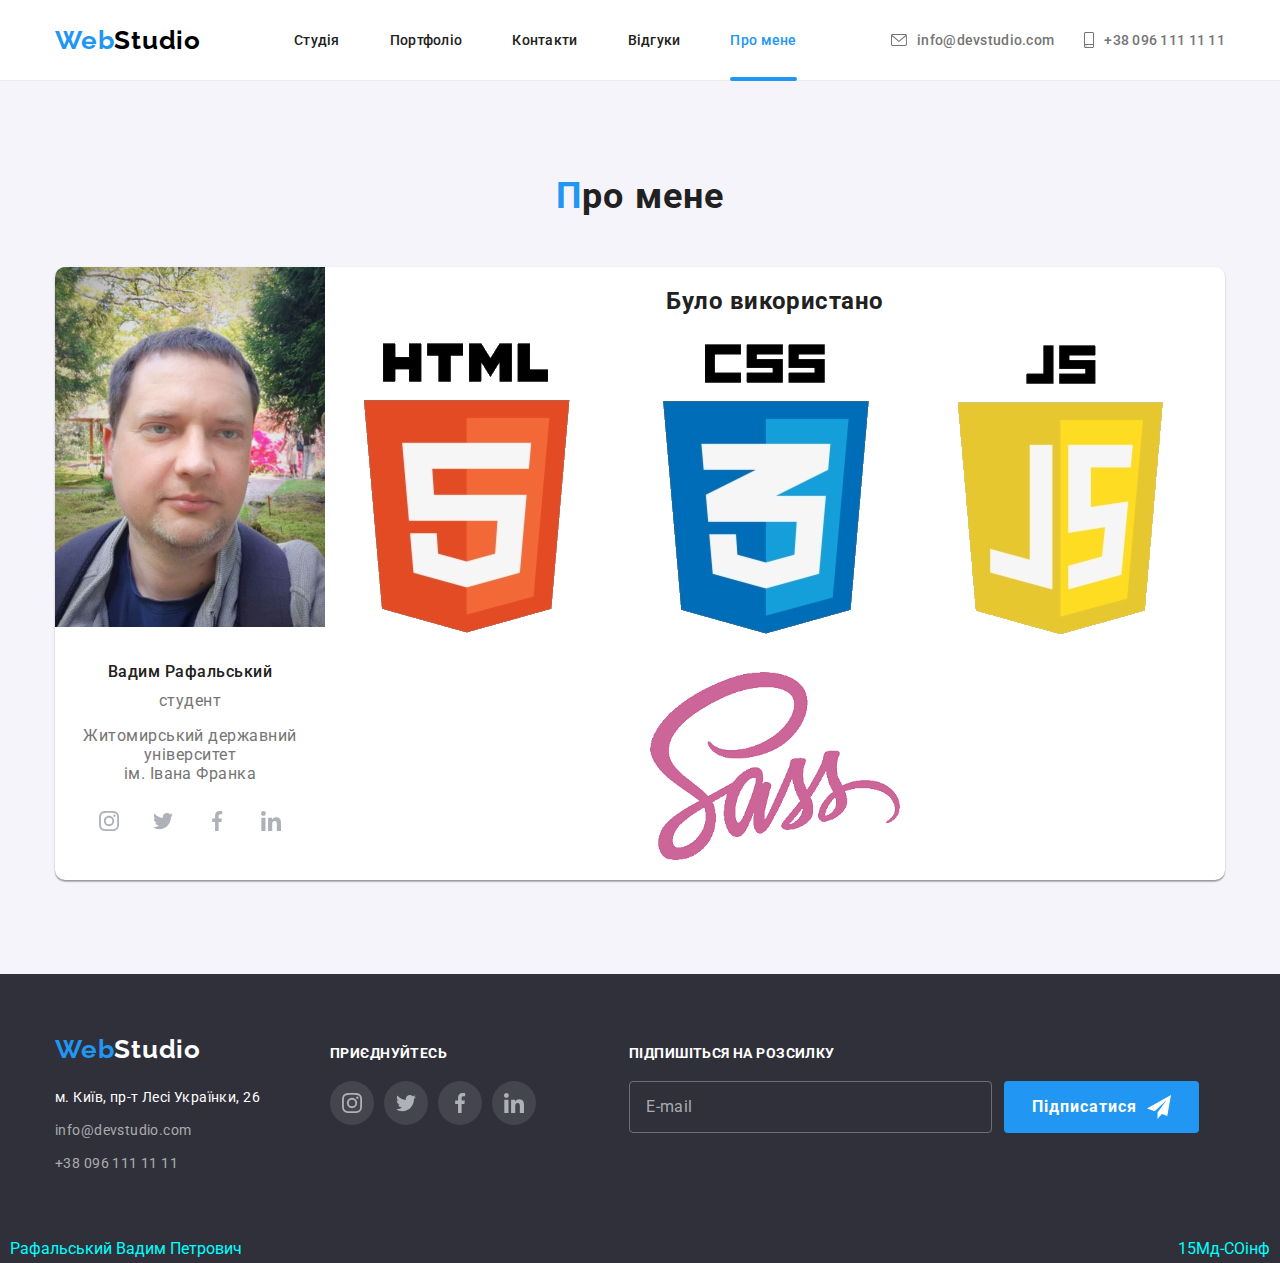
==== about_me.html @ 5082756a "1" ====
<!DOCTYPE html>
<html lang="ru">
  <head>
    <meta charset="UTF-8" />
    <meta http-equiv="X-UA-Compatible" content="IE=edge" />
    <meta name="viewport" content="width=device-width, initial-scale=1.0" />
    <title>Document</title>
    <link rel="preconnect" href="https://fonts.googleapis.com" />
    <link rel="preconnect" href="https://fonts.gstatic.com" crossorigin />
    <link
      href="https://fonts.googleapis.com/css2?family=Raleway:wght@700&family=Roboto:wght@400;500;700;900&display=swap"
      rel="stylesheet"
    />

    <link
      rel="stylesheet"
      href="https://cdn.jsdelivr.net/npm/modern-normalize@1.1.0/modern-normalize.css"
    />
    <link rel="stylesheet" href="./css/main.min.css" />
  </head>

  <body>
    <!--========================================== HEADER===========================================-->

    <header class="page-header">
      <!--================================== NAVIGATION ==================================-->

      <div class="container container__page-header">
        <nav class="page-nav">
          <a class="logo logo__page-header" href="/"
            >Web<span class="logo__header-color">Studio</span></a
          >
          <ul class="menu">
            <li class="menu__item">
              <a class="menu__link" href="./index.html"> Студія </a>
            </li>
            <li class="menu__item">
              <a class="menu__link" href="./portfolio.html" target="_self"> Портфоліо </a>
            </li>
            <li class="menu__item">
              <a class="menu__link" href="/contacts.html" target="_self"> Контакти </a>
            </li>
            <li class="menu__item">
              <a class="menu__link" href="/review.html" target="_self"> Відгуки </a>
            </li>
            <li class="menu__item">
              <a class="menu__link menu__link_current" href="/about_me.html" target="_self">
                Про мене
              </a>
            </li>
          </ul>
        </nav>

        <button type="button" class="mobile-menu-open" data-menu-open>
          <svg class="mobile-menu-open-icon" height="40" width="40">
            <use href="./images/icon.svg#icon-menu-burger"></use>
          </svg>
        </button>

        <ul class="contact">
          <li class="contact__item">
            <a class="contact__link" href="mailto:info@devstudio.com">
              <svg class="contact__icon" height="12" width="16">
                <use href="./images/icon.svg#icon-envelope"></use>
              </svg>
              info@devstudio.com
            </a>
          </li>
          <li class="contact__item">
            <a class="contact__link" href="tel:+380961111111">
              <svg class="contact__icon" height="16" width="10">
                <use href="./images/icon.svg#icon-smartphone"></use>
              </svg>
              +38 096 111 11 11
            </a>
          </li>
        </ul>
      </div>

      <!--===================================== MOBILE MENU =====================================-->

      <div class="mobile-menu" data-menu>
        <div class="container mobile-menu__container">
          <button class="mobile-menu__close-btn" data-menu-close>
            <svg class="mobile-menu__close-icon" width="40" height="40">
              <use href="./images/icon.svg#icon-close-modal"></use>
            </svg>
          </button>

          <ul class="mobile-menu-nav">
            <li class="mobile-menu-nav__item">
              <a class="mobile-menu-nav__link" href="./index.html">Студия</a>
            </li>
            <li class="mobile-menu-nav__item">
              <a class="mobile-menu-nav__link" href="./portfolio.html" target="_self">Портфоліо</a>
            </li>
            <li class="mobile-menu-nav__item">
              <a class="mobile-menu-nav__link" href="./contacts.html" target="_self">Контакти</a>
            </li>
            <li class="mobile-menu-nav__item">
              <a class="mobile-menu-nav__link" href="./review.html" target="_self">Відгуки</a>
            </li>
            <li class="mobile-menu-nav__item">
              <a
                class="mobile-menu-nav__link mobile-menu-nav__link_current"
                href="./about_me.html"
                target="_self"
                >Про мене</a
              >
            </li>
          </ul>

          <div class="address-thumb">
            <ul class="mobile-menu-address">
              <li class="mobile-menu-address__item">
                <a
                  class="mobile-menu-address__link mobile-menu-address__link_tel"
                  href="tel:+380961111111"
                >
                  +38 096 111 11 11
                </a>
              </li>
              <li class="mobile-menu-address__item">
                <a
                  class="mobile-menu-address__link mobile-menu-address__link_email"
                  href="mailto:info@devstudio.com"
                >
                  info@devstudio.com
                </a>
              </li>
            </ul>

            <ul class="mobile-menu-social">
              <li class="mobile-menu-social__item">
                <a href="" class="mobile-menu-social__link"> Instagram </a>
              </li>
              <li class="mobile-menu-social__item">
                <a href="" class="mobile-menu-social__link"> Twitter </a>
              </li>
              <li class="mobile-menu-social__item">
                <a href="" class="mobile-menu-social__link"> Facebook </a>
              </li>
              <li class="mobile-menu-social__item">
                <a href="" class="mobile-menu-social__link"> LinkedIn </a>
              </li>
            </ul>
          </div>
        </div>
      </div>
    </header>

    <!--======================================== ABOUT_ME ========================================-->

    <section class="section section_bg-color">
      <div class="container">
        <h2 class="section-title section-title_margin-b">Про мене</h2>
        <div class="about-me-wrapper">
          <div class="about-me">
            <img class="about-me__img" src="./images/my_photo_min.jpg" alt="Игорь Демьяненко" />
            <div class="about-me__info">
              <h3 class="about-me__title">Вадим Рафальський</h3>
              <p class="about-me__text">студент</p>
              <p class="about-me__text">
                Житомирський державний університет <br />ім. Івана Франка
              </p>

              <ul class="social-list">
                <li class="social-list__item">
                  <a href="" class="social-list__link">
                    <svg class="social-list__icon" width="20" height="20">
                      <use href="./images/icon.svg#icon-instagram"></use>
                    </svg>
                  </a>
                </li>
                <li class="social-list__item">
                  <a href="" class="social-list__link">
                    <svg class="social-list__icon" width="20" height="20">
                      <use href="./images/icon.svg#icon-twitter"></use>
                    </svg>
                  </a>
                </li>
                <li class="social-list__item">
                  <a href="" class="social-list__link">
                    <svg class="social-list__icon" width="20" height="20">
                      <use href="./images/icon.svg#icon-facebook"></use>
                    </svg>
                  </a>
                </li>
                <li class="social-list__item">
                  <a href="" class="social-list__link">
                    <svg class="social-list__icon" width="20" height="20">
                      <use href="./images/icon.svg#icon-linkedin"></use>
                    </svg>
                  </a>
                </li>
              </ul>
            </div>
          </div>
          <div class="technologies">
            <h3 class="technologies__title">Було використано</h3>
            <ul class="technologies__list">
              <li class="technologies__item">
                <img src="./images/technologies_logo/HTML.png" alt="HTML" />
              </li>
              <li class="technologies__item">
                <img src="./images/technologies_logo/CSS.png" alt="CSS" />
              </li>
              <li class="technologies__item">
                <img src="./images/technologies_logo/JS.png" alt="JS" />
              </li>
              <li class="technologies__item">
                <img src="./images/technologies_logo/SASS.png" alt="SCSS" />
              </li>
            </ul>
          </div>
        </div>
      </div>
    </section>

    <!--================================================== footer ==================================================-->

    <footer class="page-footer">
      <div class="container footer">
        <div class="footer-thumb">
          <div class="address-container">
            <a class="logo logo__footer" href="/"
              >Web<span class="logo__footer-color">Studio</span></a
            >
            <address>
              <ul class="address-list">
                <li class="address-list__item">
                  <a
                    class="address-list__link address-list__link_color"
                    href="https://goo.gl/maps/aTcCXjE4qX92qrxGA"
                    >м. Київ, пр-т Лесі Українки, 26
                  </a>
                </li>
                <li class="address-list__item">
                  <a class="address-list__link" href="mailto:info@devstudio.com"
                    >info@devstudio.com</a
                  >
                </li>
                <li class="address-list__item">
                  <a class="address-list__link" href="tel:+380961111111">+38 096 111 11 11</a>
                </li>
              </ul>
            </address>
          </div>
          <div class="footer-social">
            <p class="footer-social__text">приєднуйтесь</p>
            <ul class="social-list">
              <li class="social-list__item">
                <a href="" class="social-list__link social-list__link_footer-bg-color">
                  <svg class="social-list__icon" width="20" height="20">
                    <use href="./images/icon.svg#icon-instagram"></use>
                  </svg>
                </a>
              </li>

              <li class="social-list__item">
                <a href="" class="social-list__link social-list__link_footer-bg-color">
                  <svg class="social-list__icon" width="20" height="20">
                    <use href="./images/icon.svg#icon-twitter"></use>
                  </svg>
                </a>
              </li>

              <li class="social-list__item">
                <a href="" class="social-list__link social-list__link_footer-bg-color">
                  <svg class="social-list__icon" width="20" height="20">
                    <use href="./images/icon.svg#icon-facebook"></use>
                  </svg>
                </a>
              </li>

              <li class="social-list__item">
                <a href="" class="social-list__link social-list__link_footer-bg-color">
                  <svg class="social-list__icon" width="20" height="20">
                    <use href="./images/icon.svg#icon-linkedin"></use>
                  </svg>
                </a>
              </li>
            </ul>
          </div>
        </div>
        <!-- ================================= subscribe-form ================================= -->

        <form class="subscribe-form" autocomplete="off">
          <label class="subscribe-form__desc" for="subscribe">Підпишіться на розсилку</label>
          <span class="subscribe-fild">
            <input
              class="subscribe-form__input"
              type="email"
              name="email-subscribe"
              id="subscribe"
              placeholder="E-mail"
            />
            <button class="subscribe-form__btn button" type="submit">Підписатися</button>
          </span>
        </form>
      </div>
    </footer>

    <div class="proofWrapper">
      <div class="proof">
        <p>Рафальський Вадим Петрович</p>
        <p>15Мд-СОінф</p>
      </div>
    </div>
    <script src="./js/mobile-menu.js"></script>
  </body>
</html>
---- css/main.min.css ----
:root{--font-family-primary: "Roboto", sans-serif;--font-family-secodary: "Raleway", sans-serif;--font-color-primary: #757575;--font-color-secondary: #212121;--font-color-footer: rgba(255, 255, 255, 0.6);--letter-spacing-priority: 0.03em;--color-white: #ffffff;--color-accent: #2196f3;--color-accent-hover: #188ce8;--color-logo: #000000;--color-icon-primary: #afb1b8;--background-color-secondary: #f5f4fa;--background-color-footer: #2f303a;--background-color-filter-btn: #f5f4fa;--standart-transition-time: 250ms;--standart-cubic-bezier: cubic-bezier(0.4, 0, 0.2, 1)}.visually-hidden{position:absolute;width:1px;height:1px;margin:-1px;padding:0;overflow:hidden;border:0;clip:rect(0 0 0 0)}body{font-family:var(--font-family-primary);color:var(--font-color-primary)}img{display:block;max-width:100%;height:auto}ul{margin:0;padding:0;list-style:none}a{text-decoration:none}h1,h2,h3,p{margin:0}.section{padding-top:60px;padding-bottom:60px}@media screen and (min-width: 1200px){.section{padding-top:94px;padding-bottom:94px}}@media screen and (max-width: 1199px){.section_padding-top{display:none}}@media screen and (min-width: 1200px){.section_padding-top{padding-top:0}}.section_bg-color{background-color:var(--background-color-secondary)}.section-title{font-size:28px;font-weight:700;line-height:1.1785714286;text-align:center;letter-spacing:var(--letter-spacing-priority);color:var(--font-color-secondary)}@media screen and (min-width: 1200px){.section-title{font-size:36px;line-height:1.1666666667}}.section-title::first-letter{color:var(--color-accent)}.section-title_margin-b{margin-bottom:30px}@media screen and (min-width: 1200px){.section-title_margin-b{margin-bottom:50px}}.container{padding:0 15px}@media screen and (min-width: 480px){.container{margin:0 auto;width:480px}}@media screen and (min-width: 768px){.container{width:768px}}@media screen and (min-width: 1200px){.container{width:1200px}}.hero__btn{transition-property:background-color;transition-duration:var(--standart-transition-time);transition-timing-function:var(--standart-cubic-bezier);padding-top:10px;padding-right:32px;padding-bottom:10px;padding-left:32px;border-radius:4px;border:0px;font-family:inherit;font-style:normal}.hero__btn:hover,.hero__btn:focus{background-color:var(--color-accent-hover)}.logo{font-family:var(--font-family-secodary);font-size:24px;font-weight:700;line-height:1.1666666667;letter-spacing:var(--letter-spacing-priority);color:var(--color-accent)}@media screen and (min-width: 1200px){.logo{font-size:26px;line-height:1.1923076923}}@media screen and (min-width: 1200px){.logo__page-header{margin-right:88px}}@media screen and (min-width: 768px){.logo__page-header{margin-right:30px}}@media screen and (min-width: 1200px){.logo__page-header{margin-right:93px}}.logo__footer{display:inline-block;margin-bottom:20px}.logo__header-color{color:var(--color-logo)}.logo__footer-color{color:var(--color-white)}@media screen and (max-width: 767px){.mobile-menu__container{position:relative;padding-top:48px;padding-left:40px;padding-bottom:48px;display:flex;flex-direction:column;justify-content:space-between;height:100%}.mobile-menu{position:fixed;height:100%;width:100%;padding-right:15px;padding-left:15px;max-height:796px;z-index:999;top:0;left:0;background-color:var(--color-white);box-shadow:0 0 0 100vmax rgba(0,0,0,.5);opacity:0;visibility:hidden;pointer-events:none;transition-property:opacity;transition-duration:var(--standart-transition-time);transition-timing-function:var(--standart-cubic-bezier)}.mobile-menu.is-open{opacity:1;visibility:visible;pointer-events:auto}.mobile-menu__close-btn{width:30px;height:30px;position:absolute;top:10px;right:15px;background-color:rgba(0,0,0,0);border:none;padding:0;line-height:0}.mobile-menu__close-icon{line-height:0;fill:var(--font-color-secondary)}.mobile-menu__close-icon:hover,.mobile-menu__close-icon:focus{fill:var(--color-accent)}.mobile-menu-nav{font-size:40px;font-weight:500;line-height:1.175;letter-spacing:.02em}.mobile-menu-nav__item:not(:last-child){margin-bottom:32px}.mobile-menu-nav__link{color:var(--font-color-secondary)}.mobile-menu-nav__link:hover,.mobile-menu-nav__link:focus{color:var(--color-accent)}.mobile-menu-nav__link_current{color:var(--color-accent)}.mobile-menu-address{margin-bottom:64px}.mobile-menu-address__item:not(:last-child){margin-bottom:32px}.mobile-menu-address__link_tel{font-size:34px;font-weight:500;line-height:1.1764705882;display:block;letter-spacing:.02em;color:var(--color-accent)}.mobile-menu-address__link_email{font-size:24px;font-weight:500;line-height:1.1666666667;display:block;letter-spacing:.02em;color:var(--font-color-primary)}.mobile-menu-social{display:flex;flex-wrap:wrap}.mobile-menu-social__item:not(:last-child){padding-right:10px}.mobile-menu-social__item:not(:first-child){padding-left:10px;border-left:1px solid rgba(33,33,33,.2)}.mobile-menu-social__link{font-size:18px;font-weight:500;line-height:1.2222222222;color:var(--color-accent)}}@media screen and (min-width: 768px){.mobile-menu{display:none}}.button{color:var(--color-white);background-color:var(--color-accent);font-size:16px;font-weight:700;line-height:1.875;letter-spacing:.06em;cursor:pointer}.backdrop{position:fixed;top:0;left:0;z-index:100;width:100%;height:100%;padding:15px;background-color:rgba(0,0,0,.2);transition-property:opacity,visibility;transition-duration:var(--standart-transition-time);transition-timing-function:var(--standart-cubic-bezier)}.backdrop.is-hidden{opacity:0;visibility:hidden;pointer-events:none}.modal-form{display:flex;flex-direction:column}.modal-form__text{margin-bottom:12px;text-align:center;letter-spacing:var(--letter-spacing-priority);color:var(--font-color-secondary);font-size:20px;font-weight:700;line-height:1.5}@media screen and (min-width: 1200px){.modal-form__text{font-size:20px;line-height:1.15}}.modal-form__desc{display:block;font-size:12px;font-weight:400;line-height:1.1666666667;letter-spacing:.01em;margin-bottom:4px}.modal-form__fild{margin-bottom:10px}.modal-form__fild:nth-of-type(4){margin-bottom:20px}.modal-form-input-wrapper{position:relative}.modal-form__input{padding-right:16px;padding-left:42px;width:100%;height:40px;border:1px solid rgba(33,33,33,.2);border-radius:4px;transition-property:border-color;transition-duration:var(--standart-transition-time);transition-timing-function:var(--standart-cubic-bezier)}.modal-form__input:focus{outline:none;border-color:var(--color-accent)}.modal-form__icon{position:absolute;left:12px;top:50%;transform:translateY(-50%);fill:var(--font-color-secondary);transition-property:fill;transition-duration:var(--standart-transition-time);transition-timing-function:var(--standart-cubic-bezier)}.modal-form__input:focus+.modal-form__icon{fill:var(--color-accent)}.modal-form__massage{display:block;padding:12px 16px;resize:none;width:100%;height:120px;border:1px solid rgba(33,33,33,.2);border-radius:4px;font-size:14px;font-weight:400;line-height:1.1428571429;letter-spacing:.01em;transition-property:border-color;transition-duration:var(--standart-transition-time);transition-timing-function:var(--standart-cubic-bezier)}.modal-form__massage:focus{border-color:var(--color-accent);outline:none}.modal-form__massage::placeholder{font-size:14px;font-weight:400;line-height:1.1428571429;letter-spacing:.01em;color:rgba(117,117,117,.5)}.modal-form__check-desc{display:flex;justify-content:center;align-items:center;margin-bottom:30px;font-size:12px;font-weight:400;line-height:1.1666666667;letter-spacing:var(--letter-spacing-priority)}@media screen and (min-width: 1200px){.modal-form__check-desc{font-size:14px;line-height:1.7142857143}}.modal-form__check-desc::before{display:block;width:16px;height:15px;border:2px solid var(--font-color-secondary);border-radius:2px;margin-right:7px;cursor:pointer;content:"";transition-property:border-color;transition-property:background-color;transition-duration:var(--standart-transition-time);transition-timing-function:var(--standart-cubic-bezier)}.modal-form__check:checked+.modal-form__check-desc::before{border-color:var(--color-accent);background-color:var(--color-accent);background-image:url("../images/icon-check-modal.svg");background-size:contain;background-repeat:no-repeat;background-position:center center}.modal-form__check:focus+.modal-form__check-desc::before{outline:1px solid #212121}.modal-form__policy-link{color:var(--color-accent);text-decoration:underline}.modal-form__submit{align-self:center;padding:10px 55px;border:0px;border-radius:4px;box-shadow:0px 4px 4px rgba(0,0,0,.15);transition-property:background-color;transition-duration:var(--standart-transition-time);transition-timing-function:var(--standart-cubic-bezier)}.modal-form__submit:hover{background-color:var(--color-accent-hover)}.modal{position:absolute;top:50%;left:50%;transform:translate(-50%, -50%);padding:40px;width:95%;height:100%;max-height:609px;background-color:#fff}@media screen and (min-width: 480px){.modal{width:450px}}@media screen and (min-width: 1200px){.modal{width:528px}}.modal-close-btn{display:flex;justify-content:center;align-items:center;position:absolute;top:8px;right:8px;width:30px;height:30px;border-radius:50%;background-color:rgba(0,0,0,0);border:1px solid rgba(0,0,0,.1)}.modal-close-btn__icon{transition-property:fill;transition-duration:var(--standart-transition-time);transition-timing-function:var(--standart-cubic-bezier)}.modal-close-btn:hover .modal-close-btn__icon{fill:var(--color-accent)}.social-list{display:flex;justify-content:center;gap:10px}.social-list__item{height:44px;width:44px}.social-list__link{display:flex;justify-content:center;align-items:center;width:100%;height:100%;background-color:inherit;transition-property:background-color;transition-duration:var(--standart-transition-time);transition-timing-function:var(--standart-cubic-bezier);border:none;border-radius:50%}.social-list__link:hover,.social-list__link:focus{background-color:var(--color-accent)}.social-list__icon{fill:var(--color-icon-primary);transition-property:fill;transition-duration:var(--standart-transition-time);transition-timing-function:var(--standart-cubic-bezier)}.social-list__link:hover .social-list__icon,.social-list__link:focus .social-list__icon{fill:var(--color-white)}.social-list__link_footer-bg-color{background:rgba(255,255,255,.1)}.page-header{border-bottom:1px solid #ececec}@media screen and (min-width: 768px){.page-header{font-size:14px;font-weight:500;line-height:1.1428571429;letter-spacing:.02em}}@media screen and (max-width: 767px){.container__page-header{display:flex;align-items:center;justify-content:space-between;padding-top:10px;padding-bottom:10px}}@media screen and (min-width: 768px){.container__page-header{display:flex;align-items:center;justify-content:space-between}}@media screen and (min-width: 768px){.page-nav{display:flex;align-items:center}}@media screen and (max-width: 767px){.menu{display:none}}@media screen and (min-width: 768px){.menu{display:flex}}@media screen and (min-width: 768px){.menu__item:not(:last-child){margin-right:20px}}@media screen and (min-width: 1200px){.menu__item:not(:last-child){margin-right:50px}}@media screen and (min-width: 768px){.menu__link{display:block;padding-top:32px;padding-bottom:32px;transition-property:color;transition-duration:var(--standart-transition-time);transition-timing-function:var(--standart-cubic-bezier);color:var(--font-color-secondary)}.menu__link:hover,.menu__link:focus{color:var(--color-accent)}}@media screen and (min-width: 768px){.menu__link_current{position:relative;color:var(--color-accent)}.menu__link_current::before{content:"";position:absolute;width:100%;height:4px;left:0;bottom:-1px;border-radius:2px;background-color:var(--color-accent)}}.mobile-menu-open{background-color:rgba(0,0,0,0);border:none;padding:0}@media screen and (max-width: 767px){.mobile-menu-open-icon{line-height:0;fill:var(--font-color-secondary)}.mobile-menu-open-icon:hover,.mobile-menu-open-icon:focus{fill:var(--color-accent)}}@media screen and (min-width: 768px){.mobile-menu-open-icon{display:none}}@media screen and (max-width: 767px){.contact{display:none}}@media screen and (min-width: 1200px){.contact{display:flex}}@media screen and (min-width: 768px)and (max-width: 1199px){.contact__item:not(:last-child){margin-bottom:10px}}@media screen and (min-width: 1200px){.contact__item:not(:last-child){margin-right:30px;height:12px}}@media screen and (min-width: 768px){.contact__link{display:flex;align-items:center;color:var(--font-color-primary);transition-property:color;transition-duration:var(--standart-transition-time);transition-timing-function:var(--standart-cubic-bezier)}.contact__link:hover,.contact__link:focus{color:var(--color-accent)}}@media screen and (min-width: 768px){.contact__icon{fill:currentColor;margin-right:10px}}.hero{text-align:center;padding-top:118px;padding-bottom:118px;height:400px;max-width:1600px;margin-left:auto;margin-right:auto;background-position:center;background-repeat:no-repeat;background-color:#2f303a;background-size:cover;background-image:linear-gradient(to right, rgba(47, 48, 58, 0.4), rgba(47, 48, 58, 0.4)),url(../images/tel/Hero/img.jpg)}@media screen and (min-device-pixel-ratio: 2)and (max-width: 767px),screen and (min-resolution: 192dpi)and (max-width: 767px),screen and (min-resolution: 2dppx)and (max-width: 767px){.hero{background-image:linear-gradient(to right, rgba(47, 48, 58, 0.4), rgba(47, 48, 58, 0.4)),url(../images/tel/Hero/img@2x.jpg)}}@media screen and (min-width: 768px){.hero{background-image:linear-gradient(to right, rgba(47, 48, 58, 0.4), rgba(47, 48, 58, 0.4)),url(../images/tab/Hero/img.jpg)}}@media screen and (min-width: 768px)and (min-device-pixel-ratio: 2),screen and (min-width: 768px)and (min-resolution: 192dpi),screen and (min-width: 768px)and (min-resolution: 2dppx){.hero{background-image:linear-gradient(to right, rgba(47, 48, 58, 0.4), rgba(47, 48, 58, 0.4)),url(../images/tab/Hero/img@2x.jpg)}}@media screen and (min-width: 1200px){.hero{padding-top:200px;padding-bottom:200px;height:600px;background-image:linear-gradient(to right, rgba(47, 48, 58, 0.4), rgba(47, 48, 58, 0.4)),url(../images/desk/Hero/img.jpg)}}@media screen and (min-width: 1200px)and (min-device-pixel-ratio: 2),screen and (min-width: 1200px)and (min-resolution: 192dpi),screen and (min-width: 1200px)and (min-resolution: 2dppx){.hero{background-image:linear-gradient(to right, rgba(47, 48, 58, 0.4), rgba(47, 48, 58, 0.4)),url(../images/desk/Hero/img@2x.jpg)}}.hero__title{margin-bottom:30px;font-size:26px;font-weight:900;line-height:1.6153846154;letter-spacing:.06em;text-transform:uppercase;color:var(--color-white)}@media screen and (min-width: 1200px){.hero__title{font-size:44px;line-height:1.3636363636}}@media screen and (min-width: 768px){.benefits-list{display:flex;flex-wrap:wrap;gap:30px}}.benefits-list__wrapper{display:flex;justify-content:center;padding:25px 0;margin-bottom:30px;border-radius:4px;background-color:var(--background-color-secondary)}@media screen and (max-width: 767px){.benefits-list__item:not(:last-child){margin-bottom:30px}}@media screen and (min-width: 768px){.benefits-list__item{flex-basis:calc((100% - 30px)/2)}}@media screen and (min-width: 1200px){.benefits-list__item{flex-basis:calc((100% - 90px)/4)}}.benefits-list__icon{width:70px;height:70px}.benefits-list__title{margin-bottom:10px;color:var(--font-color-secondary);font-size:14px;line-height:1.1428571429;letter-spacing:var(--letter-spacing-priority);text-transform:uppercase}@media screen and (max-width: 767px){.benefits-list__title{text-align:center}}.benefits-list__text{font-size:14px;line-height:1.7142857143;letter-spacing:var(--letter-spacing-priority)}@media screen and (min-width: 1200px){.doing-list{display:flex}.doing-list__item{position:relative}.doing-list__item:not(:last-child){margin-right:30px}.doing-list__text{display:flex;justify-content:center;align-items:center;position:absolute;width:100%;height:70px;left:0;bottom:0;font-size:14px;line-height:1.1428571429;letter-spacing:var(--letter-spacing-priority);text-transform:uppercase;color:var(--color-white);background-color:rgba(47,48,58,.8)}}@media screen and (min-width: 768px){.team-list{display:flex;flex-wrap:wrap;gap:30px}}@media screen and (max-width: 767px){.team-list__item:not(:last-child){margin-bottom:30px}}.team-list__item{background-color:var(--color-white);box-shadow:0px 1px 3px rgba(0,0,0,.12),0px 1px 1px rgba(0,0,0,.14),0px 2px 1px rgba(0,0,0,.2);border-radius:0px 0px 4px 4px}@media screen and (min-width: 768px){.team-list__item{flex-basis:calc((100% - 30px)/2)}}@media screen and (min-width: 1200px){.team-list__item{flex-basis:calc((100% - 90px)/4)}}.team-list__info{padding-top:30px;padding-bottom:24px}@media screen and (min-width: 1200px){.team-list__info{padding-bottom:30px}}.team-list__title{margin-bottom:10px;text-align:center;font-size:16px;font-weight:500;line-height:1.1875;letter-spacing:var(--letter-spacing-priority);color:var(--font-color-secondary)}.team-list__text{margin-bottom:16px;text-align:center;font-size:16px;line-height:1.1875;letter-spacing:var(--letter-spacing-priority)}.client-list{display:flex;justify-content:space-between;flex-wrap:wrap;gap:30px}.client-list__item{flex-basis:calc((100% - 30px)/2)}@media screen and (min-width: 768px){.client-list__item{flex-basis:calc((100% - 60px)/3)}}@media screen and (min-width: 1200px){.client-list__item{flex-basis:calc((100% - 150px)/6)}}.client-list__link{display:flex;justify-content:center;align-items:center;padding:16px 0px;width:100%;border:1px solid var(--color-icon-primary);border-radius:4px;transition-property:border;transition-duration:var(--standart-transition-time);transition-timing-function:var(--standart-cubic-bezier)}.client-list__link:hover,.client-list__link:focus{border:1px solid var(--color-accent)}.client-list__icon{fill:var(--color-icon-primary);transition-property:fill;transition-duration:var(--standart-transition-time);transition-timing-function:var(--standart-cubic-bezier)}.client-list__link:hover .client-list__icon,.client-list__link:focus .client-list__icon{fill:var(--color-accent)}.page-footer{padding-top:60px;padding-bottom:60px;background-color:var(--background-color-footer)}@media screen and (min-width: 1200px){.footer{display:flex;align-items:baseline}}@media screen and (max-width: 1199px){.footer-social{text-align:center}}.footer-social__text{margin-bottom:20px;color:var(--color-white);font-size:14px;font-weight:700;line-height:1.1428571429;letter-spacing:var(--letter-spacing-priority);text-transform:uppercase}@media screen and (max-width: 1199px){.footer-thumb{margin-bottom:60px}}@media screen and (min-width: 768px)and (max-width: 1199px){.footer-thumb{display:flex;justify-content:space-around;align-items:baseline}}@media screen and (min-width: 1200px){.footer-thumb{display:flex;align-items:baseline;margin-right:93px}}@media screen and (max-width: 767px){.address-container{margin-bottom:60px}}@media screen and (max-width: 1199px){.address-container{text-align:center}}@media screen and (min-width: 1200px){.address-container{display:inline-block;margin-right:70px}}.address-list{font-style:normal;font-size:14px;line-height:1.7142857143;letter-spacing:var(--letter-spacing-priority);transition-property:color;transition-duration:var(--standart-transition-time);transition-timing-function:var(--standart-cubic-bezier)}@media screen and (max-width: 1199px){.address-list__item:not(:last-child){margin-bottom:8px}}@media screen and (min-width: 1200px){.address-list__item:not(:last-child){margin-bottom:9px}}.address-list__link{font-style:normal;font-size:14px;line-height:1.7142857143;letter-spacing:var(--letter-spacing-priority);color:var(--font-color-footer);transition-property:color;transition-duration:var(--standart-transition-time);transition-timing-function:var(--standart-cubic-bezier)}.address-list__link:hover,.address-list__link:focus{color:var(--color-accent)}.address-list__link_color{color:var(--color-white)}.address-list__link_color:hover,.address-list__link_color:focus{color:var(--color-accent)}@media screen and (max-width: 479px){.subscribe-form{width:100%}}@media screen and (min-width: 480px)and (max-width: 1199px){.subscribe-form{width:450px;margin:0 auto}}@media screen and (min-width: 1200px){.subscribe-form{width:570px}}.subscribe-form__desc{display:block;margin-bottom:20px;font-size:14px;font-weight:700;line-height:1.1428571429;letter-spacing:var(--letter-spacing-priority);text-transform:uppercase;color:var(--color-white)}@media screen and (max-width: 1199px){.subscribe-form__desc{text-align:center}}.subscribe-fild{width:100%}@media screen and (min-width: 1200px){.subscribe-fild{display:flex}}.subscribe-form__input{width:100%;padding:15px 16px;font-size:16px;font-weight:400;line-height:1.25;letter-spacing:var(--letter-spacing-priority);color:var(--color-white);background-color:inherit;border:1px solid rgba(255,255,255,.3);border-radius:4px}@media screen and (max-width: 1199px){.subscribe-form__input{margin-bottom:20px}}@media screen and (min-width: 1200px){.subscribe-form__input{margin-right:12px}}.subscribe-form__input::placeholder{font-size:16px;font-weight:400;line-height:1.25;letter-spacing:var(--letter-spacing-priority);color:rgba(255,255,255,.6)}.subscribe-form__btn{display:flex;align-items:center;padding:10px 28px;border:0;border-radius:4px}@media screen and (max-width: 1199px){.subscribe-form__btn{margin:0 auto}}.subscribe-form__btn::after{content:"";margin-left:10px;width:24px;height:24px;background-image:url(../images/send-icon.svg)}.proofWrapper{background-color:var(--background-color-footer)}.proof{display:flex;color:aqua;padding:5px 10px;justify-content:space-between}.filter-list{display:flex;justify-content:start;flex-wrap:wrap;gap:8px}@media screen and (min-width: 768px){.filter-list{justify-content:center}}@media screen and (max-width: 767px){.filter-list_margin-b{margin-bottom:40px}}@media screen and (min-width: 768px){.filter-list_margin-b{margin-bottom:30px}}@media screen and (min-width: 1200px){.filter-list_margin-b{margin-bottom:50px}}.filter-list__btn{padding:6px 22px;border:0;border-radius:4px;font-family:inherit;font-size:16px;font-weight:500;line-height:1.625;text-align:center;letter-spacing:var(--letter-spacing-priority);color:var(--font-color-secondary);background-color:var(--background-color-filter-btn);transition-property:background-color,color,box-shadow;transition-duration:var(--standart-transition-time);transition-timing-function:var(--standart-cubic-bezier);cursor:pointer}.filter-list__btn:hover,.filter-list__btn:focus{background-color:var(--color-accent);color:var(--color-white);box-shadow:0px 3px 1px rgba(0,0,0,.1),0px 1px 2px rgba(0,0,0,.08),0px 2px 2px rgba(0,0,0,.12)}@media screen and (min-width: 768px){.portfolio-list{display:flex;flex-wrap:wrap;gap:30px}}.portfolio-list__item{background-color:var(--color-white)}@media screen and (min-width: 768px){.portfolio-list__item{flex-basis:calc((100% - 30px)/2)}}@media screen and (min-width: 1200px){.portfolio-list__item{flex-basis:calc((100% - 60px)/3)}}@media screen and (max-width: 767px){.portfolio-list__item:not(:last-child){margin-bottom:30px}}.portfolio-list__link{display:flex;height:100%;flex-direction:column;color:var(--font-color-primary);transition-property:box-shadow;transition-duration:var(--standart-transition-time);transition-timing-function:var(--standart-cubic-bezier)}.portfolio-list__link:hover,.portfolio-list__link:focus{box-shadow:0px 1px 1px rgba(0,0,0,.12),0px 4px 4px rgba(0,0,0,.06),1px 4px 6px rgba(0,0,0,.16)}.portfolio-list__info{padding:20px 24px;border-right:1px solid #eee;border-left:1px solid #eee;border-bottom:1px solid #eee;flex-grow:1}.portfolio-list__title{margin-bottom:4px;font-size:18px;line-height:2;letter-spacing:.06em;color:var(--font-color-secondary)}.portfolio-list__text{font-size:16px;line-height:1.875;letter-spacing:var(--letter-spacing-priority)}.portfolio-img-wrapper{position:relative;overflow:hidden}.portfolio-list__overlay{position:absolute;top:0;right:0;width:100%;height:100%;overflow:auto;padding:77px 24px;transform:translateY(100%);transition-property:transform;transition-duration:var(--standart-transition-time);transition-timing-function:var(--standart-cubic-bezier);font-size:18px;line-height:1.5555555556;letter-spacing:var(--letter-spacing-priority);color:var(--color-white);background-color:rgba(33,150,243,.9)}@media screen and (min-width: 768px){.portfolio-list__overlay{padding-top:49px;padding-bottom:77px}}@media screen and (min-width: 1200px){.portfolio-list__overlay{padding-top:63px;padding-bottom:63px}}.portfolio-list__link:hover .portfolio-list__overlay,.portfolio-list__link:focus .portfolio-list__overlay{transform:translateY(0%)}.contacts-description{margin-bottom:50px;font-size:16px;line-height:1.875;letter-spacing:var(--letter-spacing-priority)}.contactsPage__item:not(:last-child){margin-bottom:30px}.contactsPage__item_title{margin-bottom:15px;color:var(--font-color-secondary)}.contactsPage__item_title::first-letter{color:var(--color-accent)}.contacts__list{padding-left:20px}.contacts__item:not(:last-child){margin-bottom:10px}.contacts__link{display:flex;align-items:center;color:var(--font-color-primary);transition-property:color;transition-duration:var(--standart-transition-time);transition-timing-function:var(--standart-cubic-bezier)}.contacts__link:hover,.contacts__link:focus{color:var(--color-accent)}.contacts__icon{fill:currentColor;margin-right:10px}@media screen and (min-width: 1200px){.reviewItem__wrapper{display:flex;gap:20px;flex-wrap:wrap;justify-content:space-around}}.reviewItem__inner{padding:0;border-radius:18px;box-shadow:0 2px 9px 0 rgba(0,0,0,.2);background-color:#fff;margin-bottom:20px}@media screen and (max-width: 1199px){.reviewItem__inner{margin-left:auto;margin-right:auto}}@media screen and (min-width: 1200px){.reviewItem__inner{flex-basis:calc((100% - 20px)/2)}}.reviewItem__top{display:flex;padding:30px 30px 17px}.reviewItem__logo{max-width:170px;min-width:170px;padding-right:20px}.reviewItem__logo img{max-width:100%;max-height:100px}a.reviewItem__name{color:#02917a;text-decoration:none;display:inline-block;position:relative;outline:none;transition:color .2s ease;transform:translateZ(0)}a.reviewItem__name::after{content:"";position:absolute;display:block;height:2px;bottom:0;width:0;transition:all .2s ease 0s;background:#02917a;left:0;right:0;margin-left:auto;margin-right:auto}a.reviewItem__name:hover::after{width:100%}.reviewItem__name{font-size:20px;font-weight:500;line-height:1.3;margin-bottom:1px}.reviewItem__theme{font-size:12px;line-height:1.83;color:#a1a1a1}.reviewItem__service{font-size:14px;line-height:1.57;color:#333;margin-top:14px;padding-top:14px;position:relative}.reviewItem__service::before{content:"";position:absolute;top:0;display:block;width:45px;border-top:solid 1px #e1e1e1}.reviewItem__tab-labels{display:flex}.reviewItem__tab:first-child.active{margin-left:-1px}.reviewItem__tab.active{color:#333;border-top:solid 1px #e1e1e1;border-left:solid 1px #e1e1e1;border-right:solid 1px #e1e1e1;border-top-left-radius:18px;border-top-right-radius:18px}.reviewItem__tab{font-size:14px;line-height:1.57;cursor:pointer}.reviewItem__tab span{display:block;position:relative;padding:17px 34px;background:#fff;text-transform:uppercase}@media screen and (max-width: 429px){.reviewItem__tab span{font-size:14px}}.reviewItem__tab.active>span{padding:6px 34px 27px;border-top-left-radius:10px;border-top-right-radius:10px;top:11px}@media screen and (max-width: 429px){.reviewItem__tab.active>span{top:11px}}.reviewItem__tab-contents{border-top:solid 1px #e1e1e1;border-radius:18px;padding:14px 27px}.reviewItem__tab-content.active{display:block}.reviewItem__text-review-author{font-size:14px;font-weight:500;margin-bottom:5px}.reviewItem__text-review-position{font-size:12px;color:#a1a1a1}.reviewItem__text-review-text::before{content:"";position:absolute;top:0;display:block;width:45px;border-top:solid 1px #e1e1e1}.reviewItem__text-review-text{font-size:14px;line-height:1.57;margin-top:12px;padding-top:15px;position:relative;max-height:260px;overflow-y:hidden}.about-me-wrapper{background-color:var(--color-white);box-shadow:0px 1px 3px rgba(0,0,0,.12),0px 1px 1px rgba(0,0,0,.14),0px 2px 1px rgba(0,0,0,.2);border-radius:10px}@media screen and (min-width: 1200px){.about-me-wrapper{display:flex}}@media screen and (min-width: 768px){.about-me-wrapper{display:flex}}@media screen and (min-width: 1200px){.about-me{max-width:270px}}@media screen and (min-width: 768px)and (max-width: 1199px){.about-me{max-width:354px}}@media screen and (min-width: 480px)and (max-width: 767px){.about-me{max-width:450px}}.about-me__img{border-top-left-radius:10px}@media screen and (max-width: 1199px){.about-me__img{border-top-right-radius:10px;width:300px}}@media screen and (max-width: 767px){.about-me__img{border-top-right-radius:10px;width:450px}}.about-me__info{padding:20px 5px}@media screen and (min-width: 1200px){.about-me__info{padding:35px 5px}}.about-me__title{margin-bottom:10px;text-align:center;font-size:16px;font-weight:500;line-height:1.1875;letter-spacing:var(--letter-spacing-priority);color:var(--font-color-secondary)}.about-me__text{margin-bottom:16px;text-align:center;font-size:16px;line-height:1.1875;letter-spacing:var(--letter-spacing-priority)}.technologies{padding-top:20px;font-size:16px;line-height:1.1875;letter-spacing:var(--letter-spacing-priority)}.technologies__title{font-size:24px;line-height:1.1666666667;text-align:center;color:var(--font-color-secondary)}@media screen and (min-width: 1200px){.technologies__title{display:block}}.technologies__list{display:flex;gap:30px}@media screen and (min-width: 1200px){.technologies__list{justify-content:space-around}}@media screen and (min-width: 768px){.technologies__list{flex-wrap:wrap;padding:20px;justify-content:space-around}}@media screen and (max-width: 767px){.technologies__list{flex-direction:column;align-items:center;padding:30px}}@media screen and (min-width: 1200px){.technologies__item{width:250px}}@media screen and (max-width: 1199px){.technologies__item{display:flex;align-items:center;width:150px}}/*# sourceMappingURL=main.min.css.map */
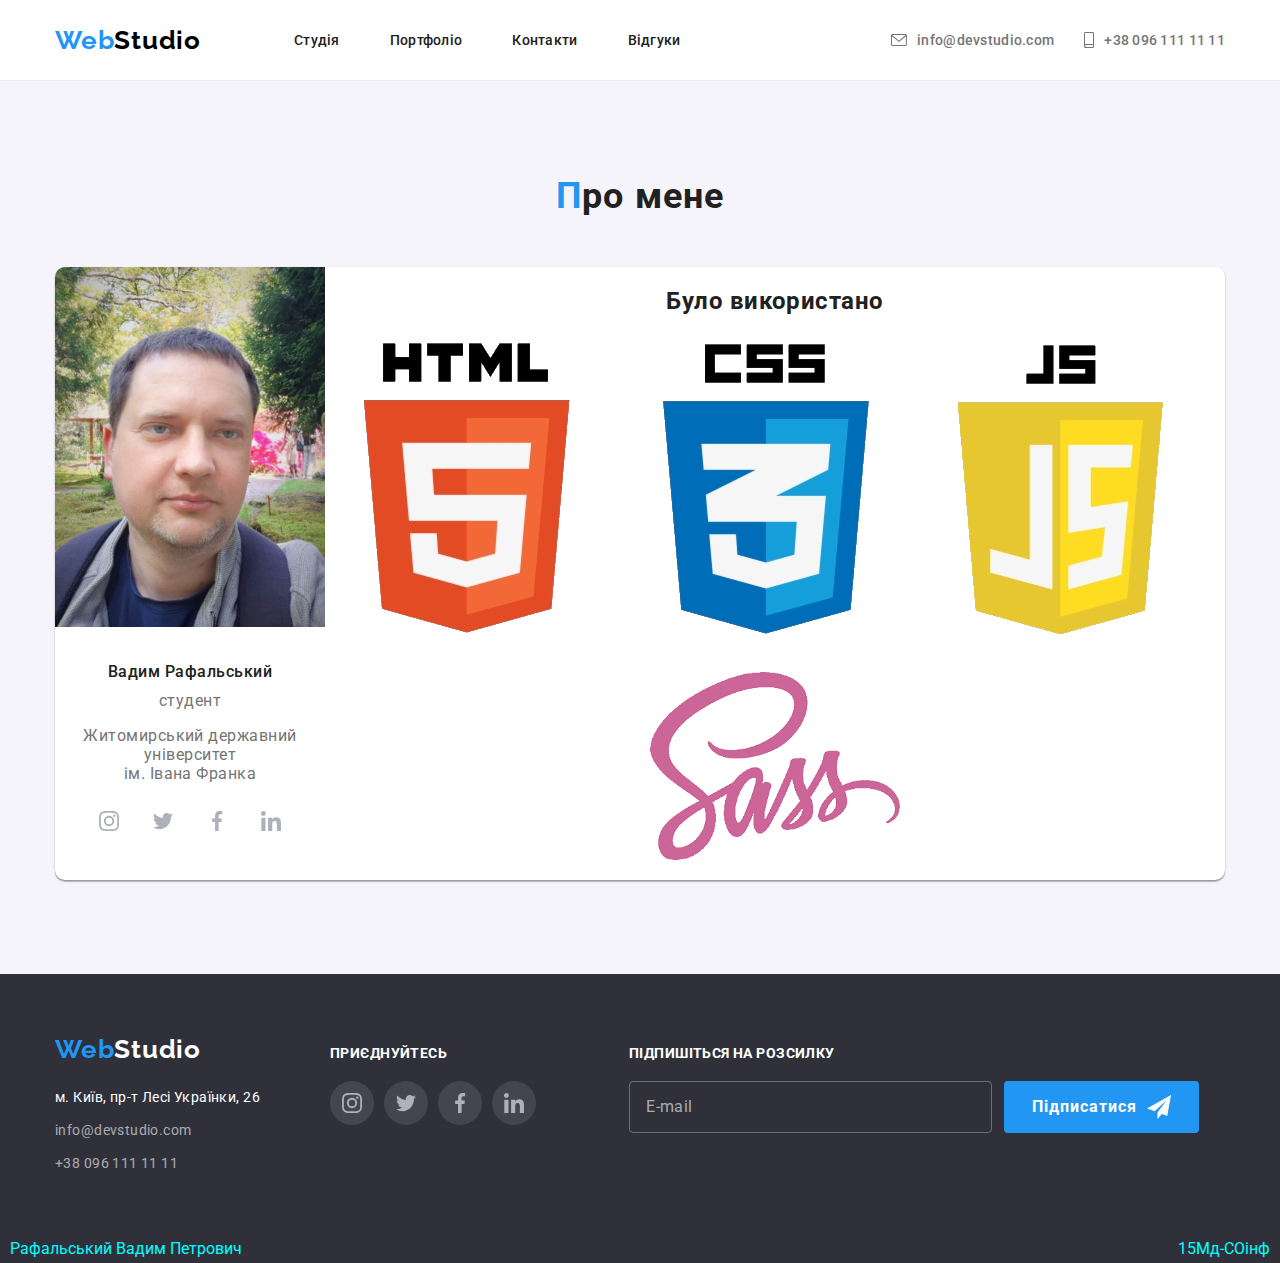
==== commit ec0f8780: "4" ====
--- a/about_me.html
+++ b/about_me.html
@@ -38,16 +38,16 @@
               <a class="menu__link" href="./portfolio.html" target="_self"> Портфоліо </a>
             </li>
             <li class="menu__item">
-              <a class="menu__link" href="/contacts.html" target="_self"> Контакти </a>
+              <a class="menu__link" href="./contacts.html" target="_self"> Контакти </a>
             </li>
             <li class="menu__item">
-              <a class="menu__link" href="/review.html" target="_self"> Відгуки </a>
-            </li>
-            <li class="menu__item">
-              <a class="menu__link menu__link_current" href="/about_me.html" target="_self">
+              <a class="menu__link" href="./review.html" target="_self"> Відгуки </a>
+            </li>
+            <!-- <li class="menu__item">
+              <a class="menu__link menu__link_current" href="./about_me.html" target="_self">
                 Про мене
               </a>
-            </li>
+            </li> -->
           </ul>
         </nav>
 
@@ -100,14 +100,14 @@
             <li class="mobile-menu-nav__item">
               <a class="mobile-menu-nav__link" href="./review.html" target="_self">Відгуки</a>
             </li>
-            <li class="mobile-menu-nav__item">
+            <!-- <li class="mobile-menu-nav__item">
               <a
                 class="mobile-menu-nav__link mobile-menu-nav__link_current"
                 href="./about_me.html"
                 target="_self"
                 >Про мене</a
               >
-            </li>
+            </li> -->
           </ul>
 
           <div class="address-thumb">
--- a/css/main.min.css
+++ b/css/main.min.css
@@ -1 +1 @@
-:root{--font-family-primary: "Roboto", sans-serif;--font-family-secodary: "Raleway", sans-serif;--font-color-primary: #757575;--font-color-secondary: #212121;--font-color-footer: rgba(255, 255, 255, 0.6);--letter-spacing-priority: 0.03em;--color-white: #ffffff;--color-accent: #2196f3;--color-accent-hover: #188ce8;--color-logo: #000000;--color-icon-primary: #afb1b8;--background-color-secondary: #f5f4fa;--background-color-footer: #2f303a;--background-color-filter-btn: #f5f4fa;--standart-transition-time: 250ms;--standart-cubic-bezier: cubic-bezier(0.4, 0, 0.2, 1)}.visually-hidden{position:absolute;width:1px;height:1px;margin:-1px;padding:0;overflow:hidden;border:0;clip:rect(0 0 0 0)}body{font-family:var(--font-family-primary);color:var(--font-color-primary)}img{display:block;max-width:100%;height:auto}ul{margin:0;padding:0;list-style:none}a{text-decoration:none}h1,h2,h3,p{margin:0}.section{padding-top:60px;padding-bottom:60px}@media screen and (min-width: 1200px){.section{padding-top:94px;padding-bottom:94px}}@media screen and (max-width: 1199px){.section_padding-top{display:none}}@media screen and (min-width: 1200px){.section_padding-top{padding-top:0}}.section_bg-color{background-color:var(--background-color-secondary)}.section-title{font-size:28px;font-weight:700;line-height:1.1785714286;text-align:center;letter-spacing:var(--letter-spacing-priority);color:var(--font-color-secondary)}@media screen and (min-width: 1200px){.section-title{font-size:36px;line-height:1.1666666667}}.section-title::first-letter{color:var(--color-accent)}.section-title_margin-b{margin-bottom:30px}@media screen and (min-width: 1200px){.section-title_margin-b{margin-bottom:50px}}.container{padding:0 15px}@media screen and (min-width: 480px){.container{margin:0 auto;width:480px}}@media screen and (min-width: 768px){.container{width:768px}}@media screen and (min-width: 1200px){.container{width:1200px}}.hero__btn{transition-property:background-color;transition-duration:var(--standart-transition-time);transition-timing-function:var(--standart-cubic-bezier);padding-top:10px;padding-right:32px;padding-bottom:10px;padding-left:32px;border-radius:4px;border:0px;font-family:inherit;font-style:normal}.hero__btn:hover,.hero__btn:focus{background-color:var(--color-accent-hover)}.logo{font-family:var(--font-family-secodary);font-size:24px;font-weight:700;line-height:1.1666666667;letter-spacing:var(--letter-spacing-priority);color:var(--color-accent)}@media screen and (min-width: 1200px){.logo{font-size:26px;line-height:1.1923076923}}@media screen and (min-width: 1200px){.logo__page-header{margin-right:88px}}@media screen and (min-width: 768px){.logo__page-header{margin-right:30px}}@media screen and (min-width: 1200px){.logo__page-header{margin-right:93px}}.logo__footer{display:inline-block;margin-bottom:20px}.logo__header-color{color:var(--color-logo)}.logo__footer-color{color:var(--color-white)}@media screen and (max-width: 767px){.mobile-menu__container{position:relative;padding-top:48px;padding-left:40px;padding-bottom:48px;display:flex;flex-direction:column;justify-content:space-between;height:100%}.mobile-menu{position:fixed;height:100%;width:100%;padding-right:15px;padding-left:15px;max-height:796px;z-index:999;top:0;left:0;background-color:var(--color-white);box-shadow:0 0 0 100vmax rgba(0,0,0,.5);opacity:0;visibility:hidden;pointer-events:none;transition-property:opacity;transition-duration:var(--standart-transition-time);transition-timing-function:var(--standart-cubic-bezier)}.mobile-menu.is-open{opacity:1;visibility:visible;pointer-events:auto}.mobile-menu__close-btn{width:30px;height:30px;position:absolute;top:10px;right:15px;background-color:rgba(0,0,0,0);border:none;padding:0;line-height:0}.mobile-menu__close-icon{line-height:0;fill:var(--font-color-secondary)}.mobile-menu__close-icon:hover,.mobile-menu__close-icon:focus{fill:var(--color-accent)}.mobile-menu-nav{font-size:40px;font-weight:500;line-height:1.175;letter-spacing:.02em}.mobile-menu-nav__item:not(:last-child){margin-bottom:32px}.mobile-menu-nav__link{color:var(--font-color-secondary)}.mobile-menu-nav__link:hover,.mobile-menu-nav__link:focus{color:var(--color-accent)}.mobile-menu-nav__link_current{color:var(--color-accent)}.mobile-menu-address{margin-bottom:64px}.mobile-menu-address__item:not(:last-child){margin-bottom:32px}.mobile-menu-address__link_tel{font-size:34px;font-weight:500;line-height:1.1764705882;display:block;letter-spacing:.02em;color:var(--color-accent)}.mobile-menu-address__link_email{font-size:24px;font-weight:500;line-height:1.1666666667;display:block;letter-spacing:.02em;color:var(--font-color-primary)}.mobile-menu-social{display:flex;flex-wrap:wrap}.mobile-menu-social__item:not(:last-child){padding-right:10px}.mobile-menu-social__item:not(:first-child){padding-left:10px;border-left:1px solid rgba(33,33,33,.2)}.mobile-menu-social__link{font-size:18px;font-weight:500;line-height:1.2222222222;color:var(--color-accent)}}@media screen and (min-width: 768px){.mobile-menu{display:none}}.button{color:var(--color-white);background-color:var(--color-accent);font-size:16px;font-weight:700;line-height:1.875;letter-spacing:.06em;cursor:pointer}.backdrop{position:fixed;top:0;left:0;z-index:100;width:100%;height:100%;padding:15px;background-color:rgba(0,0,0,.2);transition-property:opacity,visibility;transition-duration:var(--standart-transition-time);transition-timing-function:var(--standart-cubic-bezier)}.backdrop.is-hidden{opacity:0;visibility:hidden;pointer-events:none}.modal-form{display:flex;flex-direction:column}.modal-form__text{margin-bottom:12px;text-align:center;letter-spacing:var(--letter-spacing-priority);color:var(--font-color-secondary);font-size:20px;font-weight:700;line-height:1.5}@media screen and (min-width: 1200px){.modal-form__text{font-size:20px;line-height:1.15}}.modal-form__desc{display:block;font-size:12px;font-weight:400;line-height:1.1666666667;letter-spacing:.01em;margin-bottom:4px}.modal-form__fild{margin-bottom:10px}.modal-form__fild:nth-of-type(4){margin-bottom:20px}.modal-form-input-wrapper{position:relative}.modal-form__input{padding-right:16px;padding-left:42px;width:100%;height:40px;border:1px solid rgba(33,33,33,.2);border-radius:4px;transition-property:border-color;transition-duration:var(--standart-transition-time);transition-timing-function:var(--standart-cubic-bezier)}.modal-form__input:focus{outline:none;border-color:var(--color-accent)}.modal-form__icon{position:absolute;left:12px;top:50%;transform:translateY(-50%);fill:var(--font-color-secondary);transition-property:fill;transition-duration:var(--standart-transition-time);transition-timing-function:var(--standart-cubic-bezier)}.modal-form__input:focus+.modal-form__icon{fill:var(--color-accent)}.modal-form__massage{display:block;padding:12px 16px;resize:none;width:100%;height:120px;border:1px solid rgba(33,33,33,.2);border-radius:4px;font-size:14px;font-weight:400;line-height:1.1428571429;letter-spacing:.01em;transition-property:border-color;transition-duration:var(--standart-transition-time);transition-timing-function:var(--standart-cubic-bezier)}.modal-form__massage:focus{border-color:var(--color-accent);outline:none}.modal-form__massage::placeholder{font-size:14px;font-weight:400;line-height:1.1428571429;letter-spacing:.01em;color:rgba(117,117,117,.5)}.modal-form__check-desc{display:flex;justify-content:center;align-items:center;margin-bottom:30px;font-size:12px;font-weight:400;line-height:1.1666666667;letter-spacing:var(--letter-spacing-priority)}@media screen and (min-width: 1200px){.modal-form__check-desc{font-size:14px;line-height:1.7142857143}}.modal-form__check-desc::before{display:block;width:16px;height:15px;border:2px solid var(--font-color-secondary);border-radius:2px;margin-right:7px;cursor:pointer;content:"";transition-property:border-color;transition-property:background-color;transition-duration:var(--standart-transition-time);transition-timing-function:var(--standart-cubic-bezier)}.modal-form__check:checked+.modal-form__check-desc::before{border-color:var(--color-accent);background-color:var(--color-accent);background-image:url("../images/icon-check-modal.svg");background-size:contain;background-repeat:no-repeat;background-position:center center}.modal-form__check:focus+.modal-form__check-desc::before{outline:1px solid #212121}.modal-form__policy-link{color:var(--color-accent);text-decoration:underline}.modal-form__submit{align-self:center;padding:10px 55px;border:0px;border-radius:4px;box-shadow:0px 4px 4px rgba(0,0,0,.15);transition-property:background-color;transition-duration:var(--standart-transition-time);transition-timing-function:var(--standart-cubic-bezier)}.modal-form__submit:hover{background-color:var(--color-accent-hover)}.modal{position:absolute;top:50%;left:50%;transform:translate(-50%, -50%);padding:40px;width:95%;height:100%;max-height:609px;background-color:#fff}@media screen and (min-width: 480px){.modal{width:450px}}@media screen and (min-width: 1200px){.modal{width:528px}}.modal-close-btn{display:flex;justify-content:center;align-items:center;position:absolute;top:8px;right:8px;width:30px;height:30px;border-radius:50%;background-color:rgba(0,0,0,0);border:1px solid rgba(0,0,0,.1)}.modal-close-btn__icon{transition-property:fill;transition-duration:var(--standart-transition-time);transition-timing-function:var(--standart-cubic-bezier)}.modal-close-btn:hover .modal-close-btn__icon{fill:var(--color-accent)}.social-list{display:flex;justify-content:center;gap:10px}.social-list__item{height:44px;width:44px}.social-list__link{display:flex;justify-content:center;align-items:center;width:100%;height:100%;background-color:inherit;transition-property:background-color;transition-duration:var(--standart-transition-time);transition-timing-function:var(--standart-cubic-bezier);border:none;border-radius:50%}.social-list__link:hover,.social-list__link:focus{background-color:var(--color-accent)}.social-list__icon{fill:var(--color-icon-primary);transition-property:fill;transition-duration:var(--standart-transition-time);transition-timing-function:var(--standart-cubic-bezier)}.social-list__link:hover .social-list__icon,.social-list__link:focus .social-list__icon{fill:var(--color-white)}.social-list__link_footer-bg-color{background:rgba(255,255,255,.1)}.page-header{border-bottom:1px solid #ececec}@media screen and (min-width: 768px){.page-header{font-size:14px;font-weight:500;line-height:1.1428571429;letter-spacing:.02em}}@media screen and (max-width: 767px){.container__page-header{display:flex;align-items:center;justify-content:space-between;padding-top:10px;padding-bottom:10px}}@media screen and (min-width: 768px){.container__page-header{display:flex;align-items:center;justify-content:space-between}}@media screen and (min-width: 768px){.page-nav{display:flex;align-items:center}}@media screen and (max-width: 767px){.menu{display:none}}@media screen and (min-width: 768px){.menu{display:flex}}@media screen and (min-width: 768px){.menu__item:not(:last-child){margin-right:20px}}@media screen and (min-width: 1200px){.menu__item:not(:last-child){margin-right:50px}}@media screen and (min-width: 768px){.menu__link{display:block;padding-top:32px;padding-bottom:32px;transition-property:color;transition-duration:var(--standart-transition-time);transition-timing-function:var(--standart-cubic-bezier);color:var(--font-color-secondary)}.menu__link:hover,.menu__link:focus{color:var(--color-accent)}}@media screen and (min-width: 768px){.menu__link_current{position:relative;color:var(--color-accent)}.menu__link_current::before{content:"";position:absolute;width:100%;height:4px;left:0;bottom:-1px;border-radius:2px;background-color:var(--color-accent)}}.mobile-menu-open{background-color:rgba(0,0,0,0);border:none;padding:0}@media screen and (max-width: 767px){.mobile-menu-open-icon{line-height:0;fill:var(--font-color-secondary)}.mobile-menu-open-icon:hover,.mobile-menu-open-icon:focus{fill:var(--color-accent)}}@media screen and (min-width: 768px){.mobile-menu-open-icon{display:none}}@media screen and (max-width: 767px){.contact{display:none}}@media screen and (min-width: 1200px){.contact{display:flex}}@media screen and (min-width: 768px)and (max-width: 1199px){.contact__item:not(:last-child){margin-bottom:10px}}@media screen and (min-width: 1200px){.contact__item:not(:last-child){margin-right:30px;height:12px}}@media screen and (min-width: 768px){.contact__link{display:flex;align-items:center;color:var(--font-color-primary);transition-property:color;transition-duration:var(--standart-transition-time);transition-timing-function:var(--standart-cubic-bezier)}.contact__link:hover,.contact__link:focus{color:var(--color-accent)}}@media screen and (min-width: 768px){.contact__icon{fill:currentColor;margin-right:10px}}.hero{text-align:center;padding-top:118px;padding-bottom:118px;height:400px;max-width:1600px;margin-left:auto;margin-right:auto;background-position:center;background-repeat:no-repeat;background-color:#2f303a;background-size:cover;background-image:linear-gradient(to right, rgba(47, 48, 58, 0.4), rgba(47, 48, 58, 0.4)),url(../images/tel/Hero/img.jpg)}@media screen and (min-device-pixel-ratio: 2)and (max-width: 767px),screen and (min-resolution: 192dpi)and (max-width: 767px),screen and (min-resolution: 2dppx)and (max-width: 767px){.hero{background-image:linear-gradient(to right, rgba(47, 48, 58, 0.4), rgba(47, 48, 58, 0.4)),url(../images/tel/Hero/img@2x.jpg)}}@media screen and (min-width: 768px){.hero{background-image:linear-gradient(to right, rgba(47, 48, 58, 0.4), rgba(47, 48, 58, 0.4)),url(../images/tab/Hero/img.jpg)}}@media screen and (min-width: 768px)and (min-device-pixel-ratio: 2),screen and (min-width: 768px)and (min-resolution: 192dpi),screen and (min-width: 768px)and (min-resolution: 2dppx){.hero{background-image:linear-gradient(to right, rgba(47, 48, 58, 0.4), rgba(47, 48, 58, 0.4)),url(../images/tab/Hero/img@2x.jpg)}}@media screen and (min-width: 1200px){.hero{padding-top:200px;padding-bottom:200px;height:600px;background-image:linear-gradient(to right, rgba(47, 48, 58, 0.4), rgba(47, 48, 58, 0.4)),url(../images/desk/Hero/img.jpg)}}@media screen and (min-width: 1200px)and (min-device-pixel-ratio: 2),screen and (min-width: 1200px)and (min-resolution: 192dpi),screen and (min-width: 1200px)and (min-resolution: 2dppx){.hero{background-image:linear-gradient(to right, rgba(47, 48, 58, 0.4), rgba(47, 48, 58, 0.4)),url(../images/desk/Hero/img@2x.jpg)}}.hero__title{margin-bottom:30px;font-size:26px;font-weight:900;line-height:1.6153846154;letter-spacing:.06em;text-transform:uppercase;color:var(--color-white)}@media screen and (min-width: 1200px){.hero__title{font-size:44px;line-height:1.3636363636}}@media screen and (min-width: 768px){.benefits-list{display:flex;flex-wrap:wrap;gap:30px}}.benefits-list__wrapper{display:flex;justify-content:center;padding:25px 0;margin-bottom:30px;border-radius:4px;background-color:var(--background-color-secondary)}@media screen and (max-width: 767px){.benefits-list__item:not(:last-child){margin-bottom:30px}}@media screen and (min-width: 768px){.benefits-list__item{flex-basis:calc((100% - 30px)/2)}}@media screen and (min-width: 1200px){.benefits-list__item{flex-basis:calc((100% - 90px)/4)}}.benefits-list__icon{width:70px;height:70px}.benefits-list__title{margin-bottom:10px;color:var(--font-color-secondary);font-size:14px;line-height:1.1428571429;letter-spacing:var(--letter-spacing-priority);text-transform:uppercase}@media screen and (max-width: 767px){.benefits-list__title{text-align:center}}.benefits-list__text{font-size:14px;line-height:1.7142857143;letter-spacing:var(--letter-spacing-priority)}@media screen and (min-width: 1200px){.doing-list{display:flex}.doing-list__item{position:relative}.doing-list__item:not(:last-child){margin-right:30px}.doing-list__text{display:flex;justify-content:center;align-items:center;position:absolute;width:100%;height:70px;left:0;bottom:0;font-size:14px;line-height:1.1428571429;letter-spacing:var(--letter-spacing-priority);text-transform:uppercase;color:var(--color-white);background-color:rgba(47,48,58,.8)}}@media screen and (min-width: 768px){.team-list{display:flex;flex-wrap:wrap;gap:30px}}@media screen and (max-width: 767px){.team-list__item:not(:last-child){margin-bottom:30px}}.team-list__item{background-color:var(--color-white);box-shadow:0px 1px 3px rgba(0,0,0,.12),0px 1px 1px rgba(0,0,0,.14),0px 2px 1px rgba(0,0,0,.2);border-radius:0px 0px 4px 4px}@media screen and (min-width: 768px){.team-list__item{flex-basis:calc((100% - 30px)/2)}}@media screen and (min-width: 1200px){.team-list__item{flex-basis:calc((100% - 90px)/4)}}.team-list__info{padding-top:30px;padding-bottom:24px}@media screen and (min-width: 1200px){.team-list__info{padding-bottom:30px}}.team-list__title{margin-bottom:10px;text-align:center;font-size:16px;font-weight:500;line-height:1.1875;letter-spacing:var(--letter-spacing-priority);color:var(--font-color-secondary)}.team-list__text{margin-bottom:16px;text-align:center;font-size:16px;line-height:1.1875;letter-spacing:var(--letter-spacing-priority)}.client-list{display:flex;justify-content:space-between;flex-wrap:wrap;gap:30px}.client-list__item{flex-basis:calc((100% - 30px)/2)}@media screen and (min-width: 768px){.client-list__item{flex-basis:calc((100% - 60px)/3)}}@media screen and (min-width: 1200px){.client-list__item{flex-basis:calc((100% - 150px)/6)}}.client-list__link{display:flex;justify-content:center;align-items:center;padding:16px 0px;width:100%;border:1px solid var(--color-icon-primary);border-radius:4px;transition-property:border;transition-duration:var(--standart-transition-time);transition-timing-function:var(--standart-cubic-bezier)}.client-list__link:hover,.client-list__link:focus{border:1px solid var(--color-accent)}.client-list__icon{fill:var(--color-icon-primary);transition-property:fill;transition-duration:var(--standart-transition-time);transition-timing-function:var(--standart-cubic-bezier)}.client-list__link:hover .client-list__icon,.client-list__link:focus .client-list__icon{fill:var(--color-accent)}.page-footer{padding-top:60px;padding-bottom:60px;background-color:var(--background-color-footer)}@media screen and (min-width: 1200px){.footer{display:flex;align-items:baseline}}@media screen and (max-width: 1199px){.footer-social{text-align:center}}.footer-social__text{margin-bottom:20px;color:var(--color-white);font-size:14px;font-weight:700;line-height:1.1428571429;letter-spacing:var(--letter-spacing-priority);text-transform:uppercase}@media screen and (max-width: 1199px){.footer-thumb{margin-bottom:60px}}@media screen and (min-width: 768px)and (max-width: 1199px){.footer-thumb{display:flex;justify-content:space-around;align-items:baseline}}@media screen and (min-width: 1200px){.footer-thumb{display:flex;align-items:baseline;margin-right:93px}}@media screen and (max-width: 767px){.address-container{margin-bottom:60px}}@media screen and (max-width: 1199px){.address-container{text-align:center}}@media screen and (min-width: 1200px){.address-container{display:inline-block;margin-right:70px}}.address-list{font-style:normal;font-size:14px;line-height:1.7142857143;letter-spacing:var(--letter-spacing-priority);transition-property:color;transition-duration:var(--standart-transition-time);transition-timing-function:var(--standart-cubic-bezier)}@media screen and (max-width: 1199px){.address-list__item:not(:last-child){margin-bottom:8px}}@media screen and (min-width: 1200px){.address-list__item:not(:last-child){margin-bottom:9px}}.address-list__link{font-style:normal;font-size:14px;line-height:1.7142857143;letter-spacing:var(--letter-spacing-priority);color:var(--font-color-footer);transition-property:color;transition-duration:var(--standart-transition-time);transition-timing-function:var(--standart-cubic-bezier)}.address-list__link:hover,.address-list__link:focus{color:var(--color-accent)}.address-list__link_color{color:var(--color-white)}.address-list__link_color:hover,.address-list__link_color:focus{color:var(--color-accent)}@media screen and (max-width: 479px){.subscribe-form{width:100%}}@media screen and (min-width: 480px)and (max-width: 1199px){.subscribe-form{width:450px;margin:0 auto}}@media screen and (min-width: 1200px){.subscribe-form{width:570px}}.subscribe-form__desc{display:block;margin-bottom:20px;font-size:14px;font-weight:700;line-height:1.1428571429;letter-spacing:var(--letter-spacing-priority);text-transform:uppercase;color:var(--color-white)}@media screen and (max-width: 1199px){.subscribe-form__desc{text-align:center}}.subscribe-fild{width:100%}@media screen and (min-width: 1200px){.subscribe-fild{display:flex}}.subscribe-form__input{width:100%;padding:15px 16px;font-size:16px;font-weight:400;line-height:1.25;letter-spacing:var(--letter-spacing-priority);color:var(--color-white);background-color:inherit;border:1px solid rgba(255,255,255,.3);border-radius:4px}@media screen and (max-width: 1199px){.subscribe-form__input{margin-bottom:20px}}@media screen and (min-width: 1200px){.subscribe-form__input{margin-right:12px}}.subscribe-form__input::placeholder{font-size:16px;font-weight:400;line-height:1.25;letter-spacing:var(--letter-spacing-priority);color:rgba(255,255,255,.6)}.subscribe-form__btn{display:flex;align-items:center;padding:10px 28px;border:0;border-radius:4px}@media screen and (max-width: 1199px){.subscribe-form__btn{margin:0 auto}}.subscribe-form__btn::after{content:"";margin-left:10px;width:24px;height:24px;background-image:url(../images/send-icon.svg)}.proofWrapper{background-color:var(--background-color-footer)}.proof{display:flex;color:aqua;padding:5px 10px;justify-content:space-between}.filter-list{display:flex;justify-content:start;flex-wrap:wrap;gap:8px}@media screen and (min-width: 768px){.filter-list{justify-content:center}}@media screen and (max-width: 767px){.filter-list_margin-b{margin-bottom:40px}}@media screen and (min-width: 768px){.filter-list_margin-b{margin-bottom:30px}}@media screen and (min-width: 1200px){.filter-list_margin-b{margin-bottom:50px}}.filter-list__btn{padding:6px 22px;border:0;border-radius:4px;font-family:inherit;font-size:16px;font-weight:500;line-height:1.625;text-align:center;letter-spacing:var(--letter-spacing-priority);color:var(--font-color-secondary);background-color:var(--background-color-filter-btn);transition-property:background-color,color,box-shadow;transition-duration:var(--standart-transition-time);transition-timing-function:var(--standart-cubic-bezier);cursor:pointer}.filter-list__btn:hover,.filter-list__btn:focus{background-color:var(--color-accent);color:var(--color-white);box-shadow:0px 3px 1px rgba(0,0,0,.1),0px 1px 2px rgba(0,0,0,.08),0px 2px 2px rgba(0,0,0,.12)}@media screen and (min-width: 768px){.portfolio-list{display:flex;flex-wrap:wrap;gap:30px}}.portfolio-list__item{background-color:var(--color-white)}@media screen and (min-width: 768px){.portfolio-list__item{flex-basis:calc((100% - 30px)/2)}}@media screen and (min-width: 1200px){.portfolio-list__item{flex-basis:calc((100% - 60px)/3)}}@media screen and (max-width: 767px){.portfolio-list__item:not(:last-child){margin-bottom:30px}}.portfolio-list__link{display:flex;height:100%;flex-direction:column;color:var(--font-color-primary);transition-property:box-shadow;transition-duration:var(--standart-transition-time);transition-timing-function:var(--standart-cubic-bezier)}.portfolio-list__link:hover,.portfolio-list__link:focus{box-shadow:0px 1px 1px rgba(0,0,0,.12),0px 4px 4px rgba(0,0,0,.06),1px 4px 6px rgba(0,0,0,.16)}.portfolio-list__info{padding:20px 24px;border-right:1px solid #eee;border-left:1px solid #eee;border-bottom:1px solid #eee;flex-grow:1}.portfolio-list__title{margin-bottom:4px;font-size:18px;line-height:2;letter-spacing:.06em;color:var(--font-color-secondary)}.portfolio-list__text{font-size:16px;line-height:1.875;letter-spacing:var(--letter-spacing-priority)}.portfolio-img-wrapper{position:relative;overflow:hidden}.portfolio-list__overlay{position:absolute;top:0;right:0;width:100%;height:100%;overflow:auto;padding:77px 24px;transform:translateY(100%);transition-property:transform;transition-duration:var(--standart-transition-time);transition-timing-function:var(--standart-cubic-bezier);font-size:18px;line-height:1.5555555556;letter-spacing:var(--letter-spacing-priority);color:var(--color-white);background-color:rgba(33,150,243,.9)}@media screen and (min-width: 768px){.portfolio-list__overlay{padding-top:49px;padding-bottom:77px}}@media screen and (min-width: 1200px){.portfolio-list__overlay{padding-top:63px;padding-bottom:63px}}.portfolio-list__link:hover .portfolio-list__overlay,.portfolio-list__link:focus .portfolio-list__overlay{transform:translateY(0%)}.contacts-description{margin-bottom:50px;font-size:16px;line-height:1.875;letter-spacing:var(--letter-spacing-priority)}.contactsPage__item:not(:last-child){margin-bottom:30px}.contactsPage__item_title{margin-bottom:15px;color:var(--font-color-secondary)}.contactsPage__item_title::first-letter{color:var(--color-accent)}.contacts__list{padding-left:20px}.contacts__item:not(:last-child){margin-bottom:10px}.contacts__link{display:flex;align-items:center;color:var(--font-color-primary);transition-property:color;transition-duration:var(--standart-transition-time);transition-timing-function:var(--standart-cubic-bezier)}.contacts__link:hover,.contacts__link:focus{color:var(--color-accent)}.contacts__icon{fill:currentColor;margin-right:10px}@media screen and (min-width: 1200px){.reviewItem__wrapper{display:flex;gap:20px;flex-wrap:wrap;justify-content:space-around}}.reviewItem__inner{padding:0;border-radius:18px;box-shadow:0 2px 9px 0 rgba(0,0,0,.2);background-color:#fff;margin-bottom:20px}@media screen and (max-width: 1199px){.reviewItem__inner{margin-left:auto;margin-right:auto}}@media screen and (min-width: 1200px){.reviewItem__inner{flex-basis:calc((100% - 20px)/2)}}.reviewItem__top{display:flex;padding:30px 30px 17px}.reviewItem__logo{max-width:170px;min-width:170px;padding-right:20px}.reviewItem__logo img{max-width:100%;max-height:100px}a.reviewItem__name{color:#02917a;text-decoration:none;display:inline-block;position:relative;outline:none;transition:color .2s ease;transform:translateZ(0)}a.reviewItem__name::after{content:"";position:absolute;display:block;height:2px;bottom:0;width:0;transition:all .2s ease 0s;background:#02917a;left:0;right:0;margin-left:auto;margin-right:auto}a.reviewItem__name:hover::after{width:100%}.reviewItem__name{font-size:20px;font-weight:500;line-height:1.3;margin-bottom:1px}.reviewItem__theme{font-size:12px;line-height:1.83;color:#a1a1a1}.reviewItem__service{font-size:14px;line-height:1.57;color:#333;margin-top:14px;padding-top:14px;position:relative}.reviewItem__service::before{content:"";position:absolute;top:0;display:block;width:45px;border-top:solid 1px #e1e1e1}.reviewItem__tab-labels{display:flex}.reviewItem__tab:first-child.active{margin-left:-1px}.reviewItem__tab.active{color:#333;border-top:solid 1px #e1e1e1;border-left:solid 1px #e1e1e1;border-right:solid 1px #e1e1e1;border-top-left-radius:18px;border-top-right-radius:18px}.reviewItem__tab{font-size:14px;line-height:1.57;cursor:pointer}.reviewItem__tab span{display:block;position:relative;padding:17px 34px;background:#fff;text-transform:uppercase}@media screen and (max-width: 429px){.reviewItem__tab span{font-size:14px}}.reviewItem__tab.active>span{padding:6px 34px 27px;border-top-left-radius:10px;border-top-right-radius:10px;top:11px}@media screen and (max-width: 429px){.reviewItem__tab.active>span{top:11px}}.reviewItem__tab-contents{border-top:solid 1px #e1e1e1;border-radius:18px;padding:14px 27px}.reviewItem__tab-content.active{display:block}.reviewItem__text-review-author{font-size:14px;font-weight:500;margin-bottom:5px}.reviewItem__text-review-position{font-size:12px;color:#a1a1a1}.reviewItem__text-review-text::before{content:"";position:absolute;top:0;display:block;width:45px;border-top:solid 1px #e1e1e1}.reviewItem__text-review-text{font-size:14px;line-height:1.57;margin-top:12px;padding-top:15px;position:relative;max-height:260px;overflow-y:hidden}.about-me-wrapper{background-color:var(--color-white);box-shadow:0px 1px 3px rgba(0,0,0,.12),0px 1px 1px rgba(0,0,0,.14),0px 2px 1px rgba(0,0,0,.2);border-radius:10px}@media screen and (min-width: 1200px){.about-me-wrapper{display:flex}}@media screen and (min-width: 768px){.about-me-wrapper{display:flex}}@media screen and (min-width: 1200px){.about-me{max-width:270px}}@media screen and (min-width: 768px)and (max-width: 1199px){.about-me{max-width:354px}}@media screen and (min-width: 480px)and (max-width: 767px){.about-me{max-width:450px}}.about-me__img{border-top-left-radius:10px}@media screen and (max-width: 1199px){.about-me__img{border-top-right-radius:10px;width:300px}}@media screen and (max-width: 767px){.about-me__img{border-top-right-radius:10px;width:450px}}.about-me__info{padding:20px 5px}@media screen and (min-width: 1200px){.about-me__info{padding:35px 5px}}.about-me__title{margin-bottom:10px;text-align:center;font-size:16px;font-weight:500;line-height:1.1875;letter-spacing:var(--letter-spacing-priority);color:var(--font-color-secondary)}.about-me__text{margin-bottom:16px;text-align:center;font-size:16px;line-height:1.1875;letter-spacing:var(--letter-spacing-priority)}.technologies{padding-top:20px;font-size:16px;line-height:1.1875;letter-spacing:var(--letter-spacing-priority)}.technologies__title{font-size:24px;line-height:1.1666666667;text-align:center;color:var(--font-color-secondary)}@media screen and (min-width: 1200px){.technologies__title{display:block}}.technologies__list{display:flex;gap:30px}@media screen and (min-width: 1200px){.technologies__list{justify-content:space-around}}@media screen and (min-width: 768px){.technologies__list{flex-wrap:wrap;padding:20px;justify-content:space-around}}@media screen and (max-width: 767px){.technologies__list{flex-direction:column;align-items:center;padding:30px}}@media screen and (min-width: 1200px){.technologies__item{width:250px}}@media screen and (max-width: 1199px){.technologies__item{display:flex;align-items:center;width:150px}}/*# sourceMappingURL=main.min.css.map */+:root{--font-family-primary: "Roboto", sans-serif;--font-family-secodary: "Raleway", sans-serif;--font-color-primary: #757575;--font-color-secondary: #212121;--font-color-footer: rgba(255, 255, 255, 0.6);--letter-spacing-priority: 0.03em;--color-white: #ffffff;--color-accent: #2196f3;--color-accent-hover: #188ce8;--color-logo: #000000;--color-icon-primary: #afb1b8;--background-color-secondary: #f5f4fa;--background-color-footer: #2f303a;--background-color-filter-btn: #f5f4fa;--standart-transition-time: 250ms;--standart-cubic-bezier: cubic-bezier(0.4, 0, 0.2, 1)}.visually-hidden{position:absolute;width:1px;height:1px;margin:-1px;padding:0;overflow:hidden;border:0;clip:rect(0 0 0 0)}body{font-family:var(--font-family-primary);color:var(--font-color-primary)}img{display:block;max-width:100%;height:auto}ul{margin:0;padding:0;list-style:none}a{text-decoration:none}h1,h2,h3,p{margin:0}.section{padding-top:60px;padding-bottom:60px}@media screen and (min-width: 1200px){.section{padding-top:94px;padding-bottom:94px}}@media screen and (max-width: 1199px){.section_padding-top{display:none}}@media screen and (min-width: 1200px){.section_padding-top{padding-top:0}}.section_bg-color{background-color:var(--background-color-secondary)}.section-title{font-size:28px;font-weight:700;line-height:1.1785714286;text-align:center;letter-spacing:var(--letter-spacing-priority);color:var(--font-color-secondary)}@media screen and (min-width: 1200px){.section-title{font-size:36px;line-height:1.1666666667}}.section-title::first-letter{color:var(--color-accent)}.section-title_margin-b{margin-bottom:30px}@media screen and (min-width: 1200px){.section-title_margin-b{margin-bottom:50px}}.container{padding:0 15px}@media screen and (min-width: 480px){.container{margin:0 auto;width:480px}}@media screen and (min-width: 768px){.container{width:768px}}@media screen and (min-width: 1200px){.container{width:1200px}}.hero__btn{transition-property:background-color;transition-duration:var(--standart-transition-time);transition-timing-function:var(--standart-cubic-bezier);padding-top:10px;padding-right:32px;padding-bottom:10px;padding-left:32px;border-radius:4px;border:0px;font-family:inherit;font-style:normal}.hero__btn:hover,.hero__btn:focus{background-color:var(--color-accent-hover)}.logo{font-family:var(--font-family-secodary);font-size:24px;font-weight:700;line-height:1.1666666667;letter-spacing:var(--letter-spacing-priority);color:var(--color-accent)}@media screen and (min-width: 1200px){.logo{font-size:26px;line-height:1.1923076923}}@media screen and (min-width: 1200px){.logo__page-header{margin-right:88px}}@media screen and (min-width: 768px){.logo__page-header{margin-right:30px}}@media screen and (min-width: 1200px){.logo__page-header{margin-right:93px}}.logo__footer{display:inline-block;margin-bottom:20px}.logo__header-color{color:var(--color-logo)}.logo__footer-color{color:var(--color-white)}@media screen and (max-width: 767px){.mobile-menu__container{position:relative;padding-top:48px;padding-left:40px;padding-bottom:48px;display:flex;flex-direction:column;justify-content:space-between;height:100%}.mobile-menu{position:fixed;height:100%;width:100%;padding-right:15px;padding-left:15px;max-height:796px;z-index:999;top:0;left:0;background-color:var(--color-white);box-shadow:0 0 0 100vmax rgba(0,0,0,.5);opacity:0;visibility:hidden;pointer-events:none;transition-property:opacity;transition-duration:var(--standart-transition-time);transition-timing-function:var(--standart-cubic-bezier)}.mobile-menu.is-open{opacity:1;visibility:visible;pointer-events:auto}.mobile-menu__close-btn{width:30px;height:30px;position:absolute;top:10px;right:15px;background-color:rgba(0,0,0,0);border:none;padding:0;line-height:0}.mobile-menu__close-icon{line-height:0;fill:var(--font-color-secondary)}.mobile-menu__close-icon:hover,.mobile-menu__close-icon:focus{fill:var(--color-accent)}.mobile-menu-nav{font-size:40px;font-weight:500;line-height:1.175;letter-spacing:.02em}.mobile-menu-nav__item:not(:last-child){margin-bottom:32px}.mobile-menu-nav__link{color:var(--font-color-secondary)}.mobile-menu-nav__link:hover,.mobile-menu-nav__link:focus{color:var(--color-accent)}.mobile-menu-nav__link_current{color:var(--color-accent)}.mobile-menu-address{margin-bottom:64px}.mobile-menu-address__item:not(:last-child){margin-bottom:32px}.mobile-menu-address__link_tel{font-size:34px;font-weight:500;line-height:1.1764705882;display:block;letter-spacing:.02em;color:var(--color-accent)}.mobile-menu-address__link_email{font-size:24px;font-weight:500;line-height:1.1666666667;display:block;letter-spacing:.02em;color:var(--font-color-primary)}.mobile-menu-social{display:flex;flex-wrap:wrap}.mobile-menu-social__item:not(:last-child){padding-right:10px}.mobile-menu-social__item:not(:first-child){padding-left:10px;border-left:1px solid rgba(33,33,33,.2)}.mobile-menu-social__link{font-size:18px;font-weight:500;line-height:1.2222222222;color:var(--color-accent)}}@media screen and (min-width: 768px){.mobile-menu{display:none}}.button{color:var(--color-white);background-color:var(--color-accent);font-size:16px;font-weight:700;line-height:1.875;letter-spacing:.06em;cursor:pointer}.backdrop{position:fixed;top:0;left:0;z-index:100;width:100%;height:100%;padding:15px;background-color:rgba(0,0,0,.2);transition-property:opacity,visibility;transition-duration:var(--standart-transition-time);transition-timing-function:var(--standart-cubic-bezier)}.backdrop.is-hidden{opacity:0;visibility:hidden;pointer-events:none}.modal-form{display:flex;flex-direction:column}.modal-form__text{margin-bottom:12px;text-align:center;letter-spacing:var(--letter-spacing-priority);color:var(--font-color-secondary);font-size:20px;font-weight:700;line-height:1.5}@media screen and (min-width: 1200px){.modal-form__text{font-size:20px;line-height:1.15}}.modal-form__desc{display:block;font-size:12px;font-weight:400;line-height:1.1666666667;letter-spacing:.01em;margin-bottom:4px}.modal-form__fild{margin-bottom:10px}.modal-form__fild:nth-of-type(4){margin-bottom:20px}.modal-form-input-wrapper{position:relative}.modal-form__input{padding-right:16px;padding-left:42px;width:100%;height:40px;border:1px solid rgba(33,33,33,.2);border-radius:4px;transition-property:border-color;transition-duration:var(--standart-transition-time);transition-timing-function:var(--standart-cubic-bezier)}.modal-form__input:focus{outline:none;border-color:var(--color-accent)}.modal-form__icon{position:absolute;left:12px;top:50%;transform:translateY(-50%);fill:var(--font-color-secondary);transition-property:fill;transition-duration:var(--standart-transition-time);transition-timing-function:var(--standart-cubic-bezier)}.modal-form__input:focus+.modal-form__icon{fill:var(--color-accent)}.modal-form__massage{display:block;padding:12px 16px;resize:none;width:100%;height:120px;border:1px solid rgba(33,33,33,.2);border-radius:4px;font-size:14px;font-weight:400;line-height:1.1428571429;letter-spacing:.01em;transition-property:border-color;transition-duration:var(--standart-transition-time);transition-timing-function:var(--standart-cubic-bezier)}.modal-form__massage:focus{border-color:var(--color-accent);outline:none}.modal-form__massage::placeholder{font-size:14px;font-weight:400;line-height:1.1428571429;letter-spacing:.01em;color:rgba(117,117,117,.5)}.modal-form__check-desc{display:flex;justify-content:center;align-items:center;margin-bottom:30px;font-size:12px;font-weight:400;line-height:1.1666666667;letter-spacing:var(--letter-spacing-priority)}@media screen and (min-width: 1200px){.modal-form__check-desc{font-size:14px;line-height:1.7142857143}}.modal-form__check-desc::before{display:block;width:16px;height:15px;border:2px solid var(--font-color-secondary);border-radius:2px;margin-right:7px;cursor:pointer;content:"";transition-property:border-color;transition-property:background-color;transition-duration:var(--standart-transition-time);transition-timing-function:var(--standart-cubic-bezier)}.modal-form__check:checked+.modal-form__check-desc::before{border-color:var(--color-accent);background-color:var(--color-accent);background-image:url("../images/icon-check-modal.svg");background-size:contain;background-repeat:no-repeat;background-position:center center}.modal-form__check:focus+.modal-form__check-desc::before{outline:1px solid #212121}.modal-form__policy-link{color:var(--color-accent);text-decoration:underline}.modal-form__submit{align-self:center;padding:10px 55px;border:0px;border-radius:4px;box-shadow:0px 4px 4px rgba(0,0,0,.15);transition-property:background-color;transition-duration:var(--standart-transition-time);transition-timing-function:var(--standart-cubic-bezier)}.modal-form__submit:hover{background-color:var(--color-accent-hover)}.modal{position:absolute;top:50%;left:50%;transform:translate(-50%, -50%);padding:40px;width:95%;height:100%;max-height:609px;background-color:#fff}@media screen and (min-width: 480px){.modal{width:450px}}@media screen and (min-width: 1200px){.modal{width:528px}}.modal-close-btn{display:flex;justify-content:center;align-items:center;position:absolute;top:8px;right:8px;width:30px;height:30px;border-radius:50%;background-color:rgba(0,0,0,0);border:1px solid rgba(0,0,0,.1)}.modal-close-btn__icon{transition-property:fill;transition-duration:var(--standart-transition-time);transition-timing-function:var(--standart-cubic-bezier)}.modal-close-btn:hover .modal-close-btn__icon{fill:var(--color-accent)}.social-list{display:flex;justify-content:center;gap:10px}.social-list__item{height:44px;width:44px}.social-list__link{display:flex;justify-content:center;align-items:center;width:100%;height:100%;background-color:inherit;transition-property:background-color;transition-duration:var(--standart-transition-time);transition-timing-function:var(--standart-cubic-bezier);border:none;border-radius:50%}.social-list__link:hover,.social-list__link:focus{background-color:var(--color-accent)}.social-list__icon{fill:var(--color-icon-primary);transition-property:fill;transition-duration:var(--standart-transition-time);transition-timing-function:var(--standart-cubic-bezier)}.social-list__link:hover .social-list__icon,.social-list__link:focus .social-list__icon{fill:var(--color-white)}.social-list__link_footer-bg-color{background:rgba(255,255,255,.1)}.page-header{border-bottom:1px solid #ececec}@media screen and (min-width: 768px){.page-header{font-size:14px;font-weight:500;line-height:1.1428571429;letter-spacing:.02em}}@media screen and (max-width: 767px){.container__page-header{display:flex;align-items:center;justify-content:space-between;padding-top:10px;padding-bottom:10px}}@media screen and (min-width: 768px){.container__page-header{display:flex;align-items:center;justify-content:space-between}}@media screen and (min-width: 768px){.page-nav{display:flex;align-items:center}}@media screen and (max-width: 767px){.menu{display:none}}@media screen and (min-width: 768px){.menu{display:flex}}@media screen and (min-width: 768px){.menu__item:not(:last-child){margin-right:20px}}@media screen and (min-width: 1200px){.menu__item:not(:last-child){margin-right:50px}}@media screen and (min-width: 768px){.menu__link{display:block;padding-top:32px;padding-bottom:32px;transition-property:color;transition-duration:var(--standart-transition-time);transition-timing-function:var(--standart-cubic-bezier);color:var(--font-color-secondary)}.menu__link:hover,.menu__link:focus{color:var(--color-accent)}}@media screen and (min-width: 768px){.menu__link_current{position:relative;color:var(--color-accent)}.menu__link_current::before{content:"";position:absolute;width:100%;height:4px;left:0;bottom:-1px;border-radius:2px;background-color:var(--color-accent)}}.mobile-menu-open{background-color:rgba(0,0,0,0);border:none;padding:0}@media screen and (max-width: 767px){.mobile-menu-open-icon{line-height:0;fill:var(--font-color-secondary)}.mobile-menu-open-icon:hover,.mobile-menu-open-icon:focus{fill:var(--color-accent)}}@media screen and (min-width: 768px){.mobile-menu-open-icon{display:none}}@media screen and (max-width: 767px){.contact{display:none}}@media screen and (min-width: 1200px){.contact{display:flex}}@media screen and (min-width: 768px)and (max-width: 1199px){.contact__item:not(:last-child){margin-bottom:10px}}@media screen and (min-width: 1200px){.contact__item:not(:last-child){margin-right:30px;height:12px}}@media screen and (min-width: 768px){.contact__link{display:flex;align-items:center;color:var(--font-color-primary);transition-property:color;transition-duration:var(--standart-transition-time);transition-timing-function:var(--standart-cubic-bezier)}.contact__link:hover,.contact__link:focus{color:var(--color-accent)}}@media screen and (min-width: 768px){.contact__icon{fill:currentColor;margin-right:10px}}.hero{text-align:center;padding-top:118px;padding-bottom:118px;height:400px;max-width:1600px;margin-left:auto;margin-right:auto;background-position:center;background-repeat:no-repeat;background-color:#2f303a;background-size:cover;background-image:linear-gradient(to right, rgba(47, 48, 58, 0.4), rgba(47, 48, 58, 0.4)),url(../images/tel/Hero/img.jpg)}@media screen and (min-device-pixel-ratio: 2)and (max-width: 767px),screen and (min-resolution: 192dpi)and (max-width: 767px),screen and (min-resolution: 2dppx)and (max-width: 767px){.hero{background-image:linear-gradient(to right, rgba(47, 48, 58, 0.4), rgba(47, 48, 58, 0.4)),url(../images/tel/Hero/img@2x.jpg)}}@media screen and (min-width: 768px){.hero{background-image:linear-gradient(to right, rgba(47, 48, 58, 0.4), rgba(47, 48, 58, 0.4)),url(../images/tab/Hero/img.jpg)}}@media screen and (min-width: 768px)and (min-device-pixel-ratio: 2),screen and (min-width: 768px)and (min-resolution: 192dpi),screen and (min-width: 768px)and (min-resolution: 2dppx){.hero{background-image:linear-gradient(to right, rgba(47, 48, 58, 0.4), rgba(47, 48, 58, 0.4)),url(../images/tab/Hero/img@2x.jpg)}}@media screen and (min-width: 1200px){.hero{padding-top:200px;padding-bottom:200px;height:600px;background-image:linear-gradient(to right, rgba(47, 48, 58, 0.4), rgba(47, 48, 58, 0.4)),url(../images/desk/Hero/img.jpg)}}@media screen and (min-width: 1200px)and (min-device-pixel-ratio: 2),screen and (min-width: 1200px)and (min-resolution: 192dpi),screen and (min-width: 1200px)and (min-resolution: 2dppx){.hero{background-image:linear-gradient(to right, rgba(47, 48, 58, 0.4), rgba(47, 48, 58, 0.4)),url(../images/desk/Hero/img@2x.jpg)}}.hero__title{margin-bottom:30px;font-size:26px;font-weight:900;line-height:1.6153846154;letter-spacing:.06em;text-transform:uppercase;color:var(--color-white)}@media screen and (min-width: 1200px){.hero__title{font-size:44px;line-height:1.3636363636}}@media screen and (min-width: 768px){.benefits-list{display:flex;flex-wrap:wrap;gap:30px}}.benefits-list__wrapper{display:flex;justify-content:center;padding:25px 0;margin-bottom:30px;border-radius:4px;background-color:var(--background-color-secondary)}@media screen and (max-width: 767px){.benefits-list__item:not(:last-child){margin-bottom:30px}}@media screen and (min-width: 768px){.benefits-list__item{flex-basis:calc((100% - 30px)/2)}}@media screen and (min-width: 1200px){.benefits-list__item{flex-basis:calc((100% - 90px)/4)}}.benefits-list__icon{width:70px;height:70px}.benefits-list__title{margin-bottom:10px;color:var(--font-color-secondary);font-size:14px;line-height:1.1428571429;letter-spacing:var(--letter-spacing-priority);text-transform:uppercase}@media screen and (max-width: 767px){.benefits-list__title{text-align:center}}.benefits-list__text{font-size:14px;line-height:1.7142857143;letter-spacing:var(--letter-spacing-priority)}@media screen and (min-width: 1200px){.doing-list{display:flex}.doing-list__item{position:relative}.doing-list__item:not(:last-child){margin-right:30px}.doing-list__text{display:flex;justify-content:center;align-items:center;position:absolute;width:100%;height:70px;left:0;bottom:0;font-size:14px;line-height:1.1428571429;letter-spacing:var(--letter-spacing-priority);text-transform:uppercase;color:var(--color-white);background-color:rgba(47,48,58,.8)}}@media screen and (min-width: 768px){.team-list{display:flex;flex-wrap:wrap;gap:30px}}@media screen and (max-width: 767px){.team-list__item:not(:last-child){margin-bottom:30px}}.team-list__item{background-color:var(--color-white);box-shadow:0px 1px 3px rgba(0,0,0,.12),0px 1px 1px rgba(0,0,0,.14),0px 2px 1px rgba(0,0,0,.2);border-radius:0px 0px 4px 4px}@media screen and (min-width: 768px){.team-list__item{flex-basis:calc((100% - 30px)/2)}}@media screen and (min-width: 1200px){.team-list__item{flex-basis:calc((100% - 90px)/4)}}.team-list__info{padding-top:30px;padding-bottom:24px}@media screen and (min-width: 1200px){.team-list__info{padding-bottom:30px}}.team-list__title{margin-bottom:10px;text-align:center;font-size:16px;font-weight:500;line-height:1.1875;letter-spacing:var(--letter-spacing-priority);color:var(--font-color-secondary)}.team-list__text{margin-bottom:16px;text-align:center;font-size:16px;line-height:1.1875;letter-spacing:var(--letter-spacing-priority)}.client-list{display:flex;justify-content:space-between;flex-wrap:wrap;gap:30px}.client-list__item{flex-basis:calc((100% - 30px)/2)}@media screen and (min-width: 768px){.client-list__item{flex-basis:calc((100% - 60px)/3)}}@media screen and (min-width: 1200px){.client-list__item{flex-basis:calc((100% - 150px)/6)}}.client-list__link{display:flex;justify-content:center;align-items:center;padding:16px 0px;width:100%;border:1px solid var(--color-icon-primary);border-radius:4px;transition-property:border;transition-duration:var(--standart-transition-time);transition-timing-function:var(--standart-cubic-bezier)}.client-list__link:hover,.client-list__link:focus{border:1px solid var(--color-accent)}.client-list__icon{fill:var(--color-icon-primary);transition-property:fill;transition-duration:var(--standart-transition-time);transition-timing-function:var(--standart-cubic-bezier)}.client-list__link:hover .client-list__icon,.client-list__link:focus .client-list__icon{fill:var(--color-accent)}.page-footer{padding-top:60px;padding-bottom:60px;background-color:var(--background-color-footer)}@media screen and (min-width: 1200px){.footer{display:flex;align-items:baseline}}@media screen and (max-width: 1199px){.footer-social{text-align:center}}.footer-social__text{margin-bottom:20px;color:var(--color-white);font-size:14px;font-weight:700;line-height:1.1428571429;letter-spacing:var(--letter-spacing-priority);text-transform:uppercase}@media screen and (max-width: 1199px){.footer-thumb{margin-bottom:60px}}@media screen and (min-width: 768px)and (max-width: 1199px){.footer-thumb{display:flex;justify-content:space-around;align-items:baseline}}@media screen and (min-width: 1200px){.footer-thumb{display:flex;align-items:baseline;margin-right:93px}}.copy{color:#fff;position:relative;top:-10px}@media screen and (max-width: 767px){.address-container{margin-bottom:60px}}@media screen and (max-width: 1199px){.address-container{text-align:center}}@media screen and (min-width: 1200px){.address-container{display:inline-block;margin-right:70px}}.address-list{font-style:normal;font-size:14px;line-height:1.7142857143;letter-spacing:var(--letter-spacing-priority);transition-property:color;transition-duration:var(--standart-transition-time);transition-timing-function:var(--standart-cubic-bezier)}@media screen and (max-width: 1199px){.address-list__item:not(:last-child){margin-bottom:8px}}@media screen and (min-width: 1200px){.address-list__item:not(:last-child){margin-bottom:9px}}.address-list__link{font-style:normal;font-size:14px;line-height:1.7142857143;letter-spacing:var(--letter-spacing-priority);color:var(--font-color-footer);transition-property:color;transition-duration:var(--standart-transition-time);transition-timing-function:var(--standart-cubic-bezier)}.address-list__link:hover,.address-list__link:focus{color:var(--color-accent)}.address-list__link_color{color:var(--color-white)}.address-list__link_color:hover,.address-list__link_color:focus{color:var(--color-accent)}@media screen and (max-width: 479px){.subscribe-form{width:100%}}@media screen and (min-width: 480px)and (max-width: 1199px){.subscribe-form{width:450px;margin:0 auto}}@media screen and (min-width: 1200px){.subscribe-form{width:570px}}.subscribe-form__desc{display:block;margin-bottom:20px;font-size:14px;font-weight:700;line-height:1.1428571429;letter-spacing:var(--letter-spacing-priority);text-transform:uppercase;color:var(--color-white)}@media screen and (max-width: 1199px){.subscribe-form__desc{text-align:center}}.subscribe-fild{width:100%}@media screen and (min-width: 1200px){.subscribe-fild{display:flex}}.subscribe-form__input{width:100%;padding:15px 16px;font-size:16px;font-weight:400;line-height:1.25;letter-spacing:var(--letter-spacing-priority);color:var(--color-white);background-color:inherit;border:1px solid rgba(255,255,255,.3);border-radius:4px}@media screen and (max-width: 1199px){.subscribe-form__input{margin-bottom:20px}}@media screen and (min-width: 1200px){.subscribe-form__input{margin-right:12px}}.subscribe-form__input::placeholder{font-size:16px;font-weight:400;line-height:1.25;letter-spacing:var(--letter-spacing-priority);color:rgba(255,255,255,.6)}.subscribe-form__btn{display:flex;align-items:center;padding:10px 28px;border:0;border-radius:4px}@media screen and (max-width: 1199px){.subscribe-form__btn{margin:0 auto}}.subscribe-form__btn::after{content:"";margin-left:10px;width:24px;height:24px;background-image:url(../images/send-icon.svg)}.proofWrapper{background-color:var(--background-color-footer)}.proof{display:flex;color:aqua;padding:5px 10px;justify-content:space-between}.filter-list{display:flex;justify-content:start;flex-wrap:wrap;gap:8px}@media screen and (min-width: 768px){.filter-list{justify-content:center}}@media screen and (max-width: 767px){.filter-list_margin-b{margin-bottom:40px}}@media screen and (min-width: 768px){.filter-list_margin-b{margin-bottom:30px}}@media screen and (min-width: 1200px){.filter-list_margin-b{margin-bottom:50px}}.filter-list__btn{padding:6px 22px;border:0;border-radius:4px;font-family:inherit;font-size:16px;font-weight:500;line-height:1.625;text-align:center;letter-spacing:var(--letter-spacing-priority);color:var(--font-color-secondary);background-color:var(--background-color-filter-btn);transition-property:background-color,color,box-shadow;transition-duration:var(--standart-transition-time);transition-timing-function:var(--standart-cubic-bezier);cursor:pointer}.filter-list__btn:hover,.filter-list__btn:focus{background-color:var(--color-accent);color:var(--color-white);box-shadow:0px 3px 1px rgba(0,0,0,.1),0px 1px 2px rgba(0,0,0,.08),0px 2px 2px rgba(0,0,0,.12)}@media screen and (min-width: 768px){.portfolio-list{display:flex;flex-wrap:wrap;gap:30px}}.portfolio-list__item{background-color:var(--color-white)}@media screen and (min-width: 768px){.portfolio-list__item{flex-basis:calc((100% - 30px)/2)}}@media screen and (min-width: 1200px){.portfolio-list__item{flex-basis:calc((100% - 60px)/3)}}@media screen and (max-width: 767px){.portfolio-list__item:not(:last-child){margin-bottom:30px}}.portfolio-list__link{display:flex;height:100%;flex-direction:column;color:var(--font-color-primary);transition-property:box-shadow;transition-duration:var(--standart-transition-time);transition-timing-function:var(--standart-cubic-bezier)}.portfolio-list__link:hover,.portfolio-list__link:focus{box-shadow:0px 1px 1px rgba(0,0,0,.12),0px 4px 4px rgba(0,0,0,.06),1px 4px 6px rgba(0,0,0,.16)}.portfolio-list__info{padding:20px 24px;border-right:1px solid #eee;border-left:1px solid #eee;border-bottom:1px solid #eee;flex-grow:1}.portfolio-list__title{margin-bottom:4px;font-size:18px;line-height:2;letter-spacing:.06em;color:var(--font-color-secondary)}.portfolio-list__text{font-size:16px;line-height:1.875;letter-spacing:var(--letter-spacing-priority)}.portfolio-img-wrapper{position:relative;overflow:hidden}.portfolio-list__overlay{position:absolute;top:0;right:0;width:100%;height:100%;overflow:auto;padding:77px 24px;transform:translateY(100%);transition-property:transform;transition-duration:var(--standart-transition-time);transition-timing-function:var(--standart-cubic-bezier);font-size:18px;line-height:1.5555555556;letter-spacing:var(--letter-spacing-priority);color:var(--color-white);background-color:rgba(33,150,243,.9)}@media screen and (min-width: 768px){.portfolio-list__overlay{padding-top:49px;padding-bottom:77px}}@media screen and (min-width: 1200px){.portfolio-list__overlay{padding-top:63px;padding-bottom:63px}}.portfolio-list__link:hover .portfolio-list__overlay,.portfolio-list__link:focus .portfolio-list__overlay{transform:translateY(0%)}.contacts-description{margin-bottom:50px;font-size:16px;line-height:1.875;letter-spacing:var(--letter-spacing-priority)}.contactsPage__item:not(:last-child){margin-bottom:30px}.contactsPage__item_title{margin-bottom:15px;color:var(--font-color-secondary)}.contactsPage__item_title::first-letter{color:var(--color-accent)}.contacts__list{padding-left:20px}.contacts__item:not(:last-child){margin-bottom:10px}.contacts__link{display:flex;align-items:center;color:var(--font-color-primary);transition-property:color;transition-duration:var(--standart-transition-time);transition-timing-function:var(--standart-cubic-bezier)}.contacts__link:hover,.contacts__link:focus{color:var(--color-accent)}.contacts__icon{fill:currentColor;margin-right:10px}@media screen and (min-width: 1200px){.reviewItem__wrapper{display:flex;gap:20px;flex-wrap:wrap;justify-content:space-around}}.reviewItem__inner{padding:0;border-radius:18px;box-shadow:0 2px 9px 0 rgba(0,0,0,.2);background-color:#fff;margin-bottom:20px}@media screen and (max-width: 1199px){.reviewItem__inner{margin-left:auto;margin-right:auto}}@media screen and (min-width: 1200px){.reviewItem__inner{flex-basis:calc((100% - 20px)/2)}}.reviewItem__top{display:flex;padding:30px 30px 17px}.reviewItem__logo{max-width:170px;min-width:170px;padding-right:20px}.reviewItem__logo img{max-width:100%;max-height:100px}a.reviewItem__name{color:#02917a;text-decoration:none;display:inline-block;position:relative;outline:none;transition:color .2s ease;transform:translateZ(0)}a.reviewItem__name::after{content:"";position:absolute;display:block;height:2px;bottom:0;width:0;transition:all .2s ease 0s;background:#02917a;left:0;right:0;margin-left:auto;margin-right:auto}a.reviewItem__name:hover::after{width:100%}.reviewItem__name{font-size:20px;font-weight:500;line-height:1.3;margin-bottom:1px}.reviewItem__theme{font-size:12px;line-height:1.83;color:#a1a1a1}.reviewItem__service{font-size:14px;line-height:1.57;color:#333;margin-top:14px;padding-top:14px;position:relative}.reviewItem__service::before{content:"";position:absolute;top:0;display:block;width:45px;border-top:solid 1px #e1e1e1}.reviewItem__tab-labels{display:flex}.reviewItem__tab:first-child.active{margin-left:-1px}.reviewItem__tab.active{color:#333;border-top:solid 1px #e1e1e1;border-left:solid 1px #e1e1e1;border-right:solid 1px #e1e1e1;border-top-left-radius:18px;border-top-right-radius:18px}.reviewItem__tab{font-size:14px;line-height:1.57;cursor:pointer}.reviewItem__tab span{display:block;position:relative;padding:17px 34px;background:#fff;text-transform:uppercase}@media screen and (max-width: 429px){.reviewItem__tab span{font-size:14px}}.reviewItem__tab.active>span{padding:6px 34px 27px;border-top-left-radius:10px;border-top-right-radius:10px;top:11px}@media screen and (max-width: 429px){.reviewItem__tab.active>span{top:11px}}.reviewItem__tab-contents{border-top:solid 1px #e1e1e1;border-radius:18px;padding:14px 27px}.reviewItem__tab-content.active{display:block}.reviewItem__text-review-author{font-size:14px;font-weight:500;margin-bottom:5px}.reviewItem__text-review-position{font-size:12px;color:#a1a1a1}.reviewItem__text-review-text::before{content:"";position:absolute;top:0;display:block;width:45px;border-top:solid 1px #e1e1e1}.reviewItem__text-review-text{font-size:14px;line-height:1.57;margin-top:12px;padding-top:15px;position:relative;max-height:260px;overflow-y:hidden}.about-me-wrapper{background-color:var(--color-white);box-shadow:0px 1px 3px rgba(0,0,0,.12),0px 1px 1px rgba(0,0,0,.14),0px 2px 1px rgba(0,0,0,.2);border-radius:10px}@media screen and (min-width: 1200px){.about-me-wrapper{display:flex}}@media screen and (min-width: 768px){.about-me-wrapper{display:flex}}@media screen and (min-width: 1200px){.about-me{max-width:270px}}@media screen and (min-width: 768px)and (max-width: 1199px){.about-me{max-width:354px}}@media screen and (min-width: 480px)and (max-width: 767px){.about-me{max-width:450px}}.about-me__img{border-top-left-radius:10px}@media screen and (max-width: 1199px){.about-me__img{width:300px}}@media screen and (max-width: 767px){.about-me__img{border-top-right-radius:10px;width:450px}}.about-me__info{padding:20px 5px}@media screen and (min-width: 1200px){.about-me__info{padding:35px 5px}}.about-me__title{margin-bottom:10px;text-align:center;font-size:16px;font-weight:500;line-height:1.1875;letter-spacing:var(--letter-spacing-priority);color:var(--font-color-secondary)}.about-me__text{margin-bottom:16px;text-align:center;font-size:16px;line-height:1.1875;letter-spacing:var(--letter-spacing-priority)}.technologies{padding-top:20px;font-size:16px;line-height:1.1875;letter-spacing:var(--letter-spacing-priority)}.technologies__title{font-size:24px;line-height:1.1666666667;text-align:center;color:var(--font-color-secondary)}@media screen and (min-width: 1200px){.technologies__title{display:block}}.technologies__list{display:flex;gap:30px}@media screen and (min-width: 1200px){.technologies__list{justify-content:space-around}}@media screen and (min-width: 768px){.technologies__list{flex-wrap:wrap;padding:20px;justify-content:space-around}}@media screen and (max-width: 767px){.technologies__list{flex-direction:column;align-items:center;padding:30px}}@media screen and (min-width: 1200px){.technologies__item{width:250px}}@media screen and (max-width: 1199px){.technologies__item{display:flex;align-items:center;width:150px}}/*# sourceMappingURL=main.min.css.map */